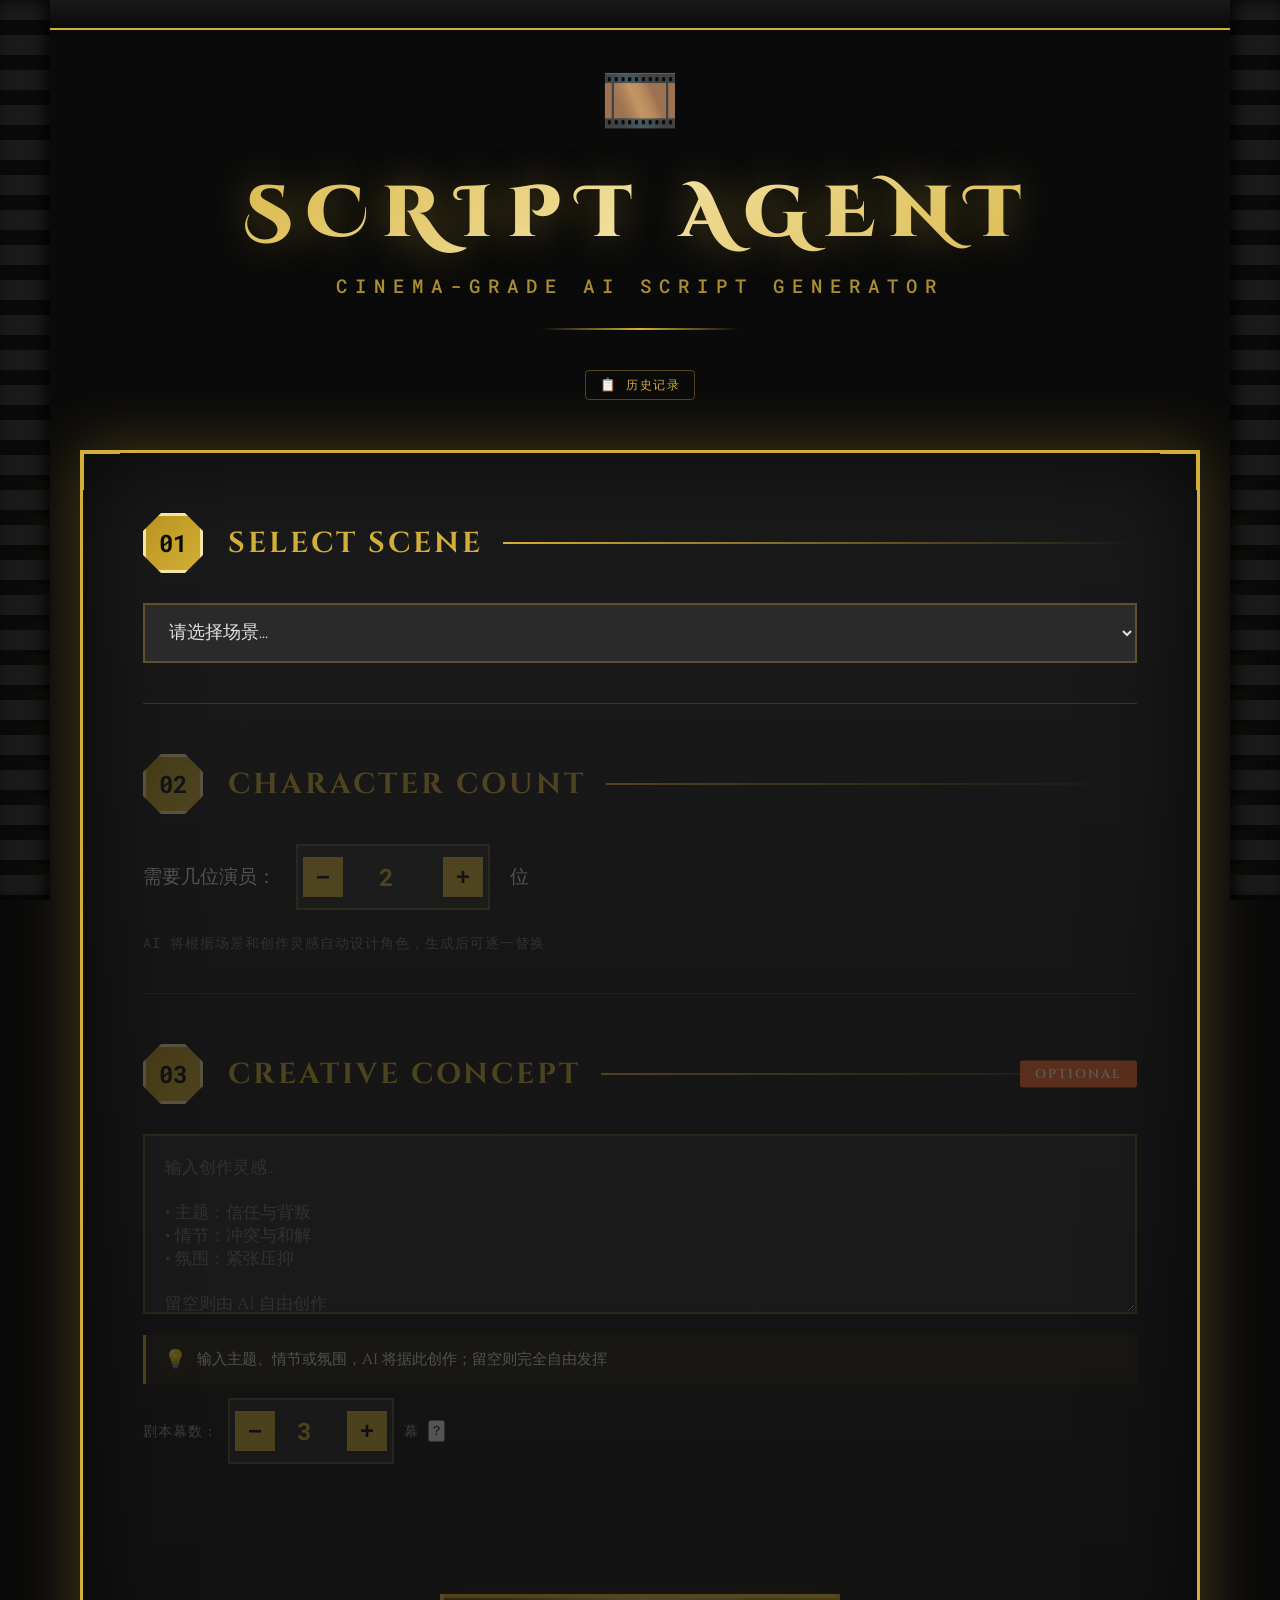
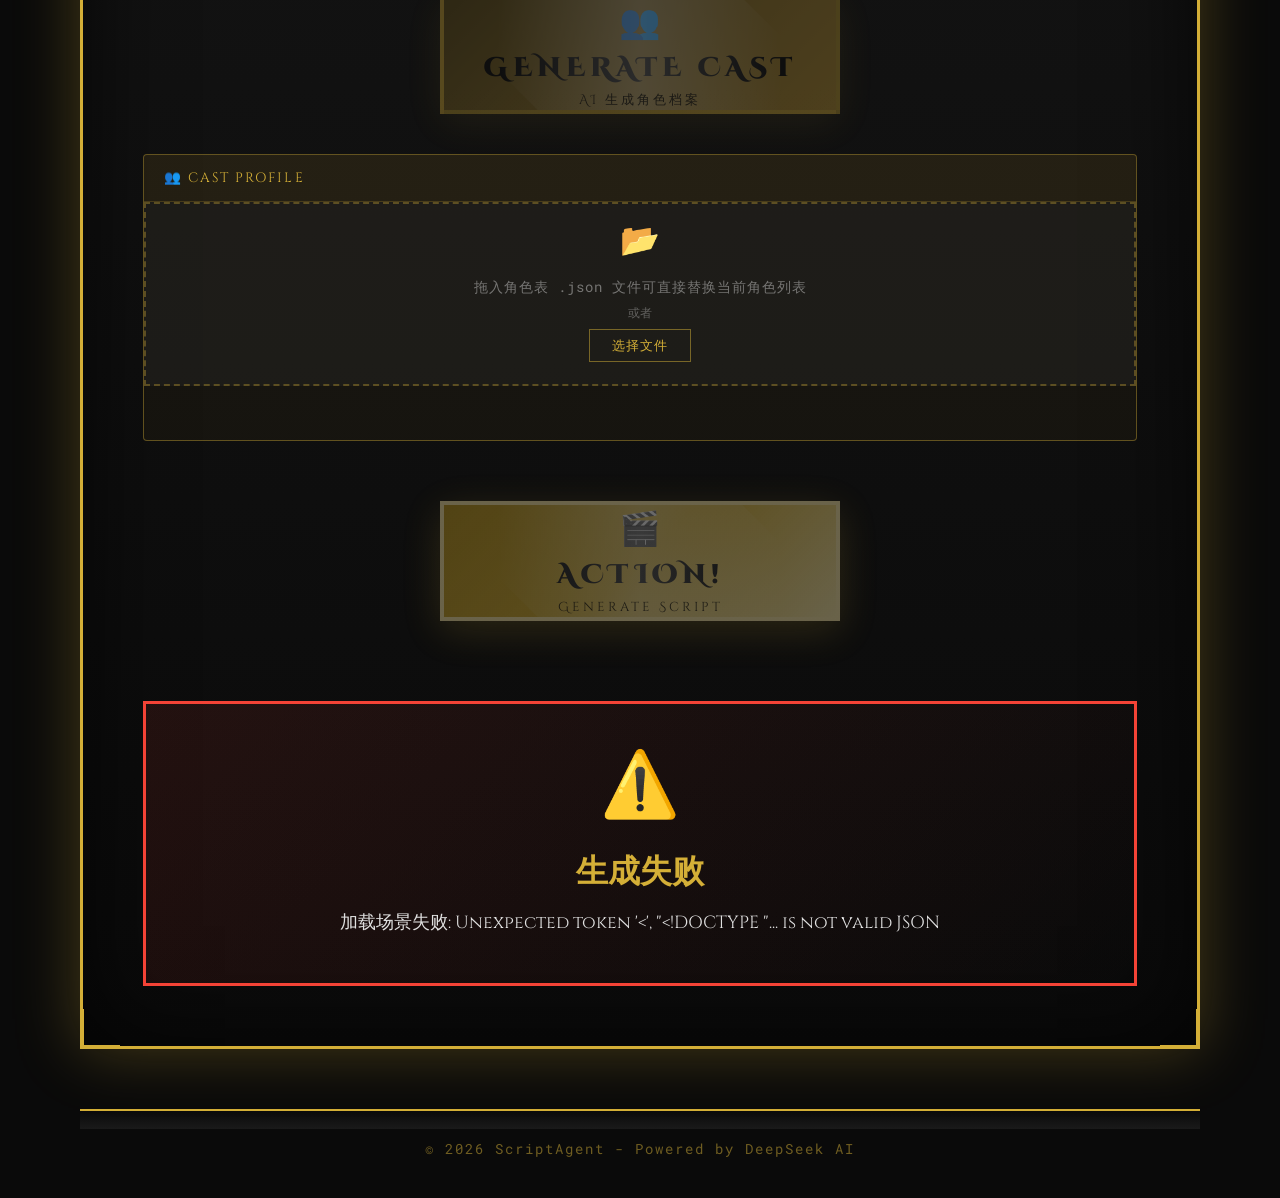
==== frontend/index.html @ 96a121f7 "PositionAgent: replace English prompts with Chinese version Stage 1/2/3 prompt text replaced with th" ====
<!DOCTYPE html>
<html lang="zh-CN">
<head>
    <meta charset="UTF-8">
    <meta name="viewport" content="width=device-width, initial-scale=1.0">
    <title>ScriptAgent - 电影级AI剧本生成系统</title>
    <link rel="stylesheet" href="css/style.css">
</head>
<body>
    <!-- 电影胶片装饰 -->
    <div class="film-border film-left"></div>
    <div class="film-border film-right"></div>
    
    <!-- 顶部胶片滚动装饰 -->
    <div class="film-strip-top"></div>
    
    <div class="container">
        <!-- 标题区域 -->
        <header class="header">
            <div class="film-reel">🎞️</div>
            <h1 class="title">SCRIPT AGENT</h1>
            <p class="subtitle">CINEMA-GRADE AI SCRIPT GENERATOR</p>
            <div class="divider"></div>
            <button class="history-toggle-btn" id="historyBtn">📋 历史记录</button>
        </header>

        <!-- 历史记录侧边栏 -->
        <div class="history-panel" id="historyPanel">
            <div class="history-header">
                <span class="history-title">📋 HISTORY</span>
                <button class="history-close-btn" id="historyCloseBtn">×</button>
            </div>
            <div class="history-list" id="historyList">
                <div class="history-empty">暂无历史记录</div>
            </div>
        </div>

        <!-- 主卡片 -->
        <div class="main-card">
            <!-- 装饰性胶片孔 -->
            <div class="card-corner corner-tl"></div>
            <div class="card-corner corner-tr"></div>
            <div class="card-corner corner-bl"></div>
            <div class="card-corner corner-br"></div>

            <!-- 步骤1: 选择场景 -->
            <section class="step" id="step1" data-step="1">
                <div class="step-header">
                    <div class="step-number">
                        <span class="number-inner">01</span>
                    </div>
                    <h2 class="step-title">SELECT SCENE</h2>
                    <div class="step-line"></div>
                </div>
                <select class="select-box" id="sceneSelect">
                    <option value="">请选择场景...</option>
                </select>
                <div class="scene-info" id="sceneInfo" style="display: none;">
                    <div class="scene-info-scroll">
                        <div class="info-label">场景描述</div>
                        <p class="scene-description" id="sceneDescription"></p>
                        <div class="info-label">场景区域与锚点</div>
                        <div class="positions-list" id="scenePositions"></div>
                    </div>
                </div>

            </section>

            <!-- 步骤2: 角色数量 -->
            <section class="step disabled" id="step2" data-step="2">
                <div class="step-header">
                    <div class="step-number">
                        <span class="number-inner">02</span>
                    </div>
                    <h2 class="step-title">CHARACTER COUNT</h2>
                    <div class="step-line"></div>
                </div>
                <div class="count-selector">
                    <label class="count-label">需要几位演员：</label>
                    <div class="number-input-wrapper">
                        <button class="num-btn" id="decreaseBtn">−</button>
                        <input type="number" id="characterCount" class="number-input"
                               min="1" max="10" value="2">
                        <button class="num-btn" id="increaseBtn">+</button>
                    </div>
                    <span class="count-unit">位</span>
                </div>
                <p class="cast-hint">AI 将根据场景和创作灵感自动设计角色，生成后可逐一替换</p>
            </section>

            <!-- 步骤3: 创作想法 -->
            <section class="step disabled" id="step3" data-step="3">
                <div class="step-header">
                    <div class="step-number">
                        <span class="number-inner">03</span>
                    </div>
                    <h2 class="step-title">CREATIVE CONCEPT</h2>
                    <div class="step-line"></div>
                    <div class="optional-badge">OPTIONAL</div>
                </div>
                <textarea class="textarea-box" id="creativeIdea" 
                          placeholder="输入创作灵感...&#10;&#10;• 主题：信任与背叛&#10;• 情节：冲突与和解&#10;• 氛围：紧张压抑&#10;&#10;留空则由 AI 自由创作"></textarea>
                <div class="hint">
                    <span class="hint-icon">💡</span>
                    <span>输入主题、情节或氛围，AI 将据此创作；留空则完全自由发挥</span>
                </div>
                <div class="act-count-section">
                    <label class="count-label">剧本幕数：</label>
                    <div class="number-input-wrapper">
                        <button class="num-btn" id="decreaseActBtn">−</button>
                        <input type="number" id="actCountInput" class="number-input act-count-input" min="1" max="10" value="3">
                        <button class="num-btn" id="increaseActBtn">+</button>
                    </div>
                    <span class="count-unit">幕</span>
                    <button class="act-count-tip-btn" id="actCountTipBtn" title="幕是剧本的基本叙事单元，通常对应一个完整的场景或时间段。一个剧本通常有3-5幕。">？</button>
                    <span class="act-count-warning" id="actCountWarning" style="display:none">⚠ 幕数较多，生成时间会更长</span>
                </div>
            </section>

            <!-- 生成角色按钮 -->
            <div class="action-section">
                <button class="generate-btn cast-gen-btn" id="castGenerateBtn" disabled>
                    <span class="btn-icon">👥</span>
                    <span class="btn-text">GENERATE CAST</span>
                    <span class="btn-subtitle">AI 生成角色档案</span>
                </button>
            </div>

            <!-- 角色档案预览面板 -->
            <div class="cast-preview-panel" id="castPreviewPanel">
                <div class="cast-preview-header">
                    <span class="cast-preview-title">👥 CAST PROFILE</span>
                    <button class="download-btn download-btn-secondary cast-preview-dl-btn" id="downloadCastBtn" style="display:none">
                        <span>📥</span><span>下载角色档案</span>
                    </button>
                </div>

                <!-- 导入角色表 JSON -->
                <div class="cast-dropzone" id="castDropzone">
                    <span class="dropzone-icon">📂</span>
                    <span class="cast-hint">拖入角色表 .json 文件可直接替换当前角色列表</span>
                    <span class="dropzone-sub">或者</span>
                    <button class="dropzone-select-btn" id="castDropzoneBtn" type="button">选择文件</button>
                    <input type="file" id="castFileInput" accept=".json" style="display:none">
                </div>
                <div id="castImportFeedback"></div>

                <div class="cast-preview-list" id="castPreviewList"></div>
            </div>

            <!-- 生成剧本按钮 -->
            <div class="action-section">
                <button class="generate-btn" id="generateBtn" disabled>
                    <span class="btn-icon">🎬</span>
                    <span class="btn-text">ACTION!</span>
                    <span class="btn-subtitle">Generate Script</span>
                </button>
            </div>

            <!-- 日志区域 -->
            <div class="log-panel" id="logPanel" style="display: none;">
                <div class="log-header">
                    <div class="log-title">
                        <span class="log-icon">🎞️</span>
                        <span>PRODUCTION LOG</span>
                    </div>
                    <button class="log-clear-btn" id="clearLogBtn">清空</button>
                </div>
                <div class="log-content" id="logContent"></div>
            </div>

            <!-- 结果区域 -->
            <div class="result-panel success" id="resultPanel" style="display: none;">
                <div class="result-icon">✨</div>
                <h3 class="result-title">剧本生成完成！</h3>
                <p class="result-message" id="resultMessage"></p>
                <p class="result-duration" id="resultDuration" style="display:none;"></p>
                <!-- 版本命名行 -->
                <div class="version-label-section" id="versionLabelSection" style="display:none;">
                    <input type="text" id="versionLabelInput" class="version-label-input" placeholder="为此版本命名（可选）...">
                    <button class="download-btn download-btn-secondary version-save-btn" id="saveVersionLabelBtn">保存名称</button>
                </div>
                <div class="download-btn-group">
                    <button class="download-btn download-btn-secondary" id="downloadWordBtn" style="display:none;">
                        <span>📄</span>
                        <span>下载 Word 剧本</span>
                    </button>
                    <button class="download-btn download-btn-secondary" id="downloadPositionPlanBtn" style="display:none;">
                        <span>📍</span>
                        <span>下载位置规划</span>
                    </button>
                    <button class="download-btn download-btn-secondary" id="downloadPositionDetailBtn" style="display:none;">
                        <span>📋</span>
                        <span>下载位置详情</span>
                    </button>
                    <button class="download-btn download-btn-secondary" id="downloadCameraScriptBtn" style="display:none;">
                        <span>🎥</span>
                        <span>下载镜头脚本</span>
                    </button>
                    <button class="download-btn download-btn-primary" id="downloadSessionZipBtn" style="display:none;">
                        <span>📦</span>
                        <span>打包下载全部</span>
                    </button>
                </div>
            </div>

            <!-- 剧本编辑器 -->
            <div class="script-editor-panel" id="scriptEditorPanel" style="display: none;">
                <div class="script-editor-header">
                    <span class="script-editor-title">✏️ SCRIPT EDITOR</span>
                    <button class="download-btn download-btn-secondary script-dl-btn" id="downloadScriptEditedBtn">
                        <span>📥</span><span>下载剧本/下载修改后的剧本</span>
                    </button>
                </div>
                <div class="script-viewer" id="scriptViewer"></div>
            </div>

            <!-- 错误区域 -->
            <div class="result-panel error" id="errorPanel" style="display: none;">
                <div class="result-icon">⚠️</div>
                <h3 class="result-title">生成失败</h3>
                <p class="result-message" id="errorMessage"></p>
            </div>
        </div>

        <!-- 底部装饰 -->
        <footer class="footer">
            <div class="film-strip-bottom"></div>
            <p class="copyright">© 2026 ScriptAgent - Powered by DeepSeek AI</p>
        </footer>
    </div>

    <script src="js/config.js"></script>
    <script src="js/api.js"></script>
    <script src="js/ui.js"></script>
    <script src="js/main.js"></script>
</body>
</html>
---- frontend/css/style.css ----
/* 电影胶片风格CSS */
@import url('https://fonts.googleapis.com/css2?family=Cinzel+Decorative:wght@400;700;900&family=Cinzel:wght@400;600;700&family=Roboto+Mono:wght@400;500;700&display=swap');

:root {
    --gold: #d4af37;
    --gold-light: #f4e4a6;
    --gold-dark: #b8941f;
    --black: #0a0a0a;
    --dark-gray: #1a1a1a;
    --film-gray: #2a2a2a;
    --text-light: #e0e0e0;
    --accent: #ff6b35;
}

* {
    margin: 0;
    padding: 0;
    box-sizing: border-box;
}

body {
    font-family: 'Cinzel', serif;
    background: var(--black);
    color: var(--text-light);
    min-height: 100vh;
    position: relative;
    overflow-x: hidden;
}

/* 电影胶片边框 */
.film-border {
    position: fixed;
    width: 50px;
    height: 100%;
    background: 
        repeating-linear-gradient(
            180deg,
            var(--dark-gray) 0px,
            var(--dark-gray) 20px,
            var(--black) 20px,
            var(--black) 25px,
            transparent 25px,
            transparent 35px
        );
    z-index: 1000;
    pointer-events: none;
}

.film-left { left: 0; box-shadow: inset -5px 0 15px rgba(0,0,0,0.8); }
.film-right { right: 0; box-shadow: inset 5px 0 15px rgba(0,0,0,0.8); }

/* 顶部胶片条 */
.film-strip-top {
    position: fixed;
    top: 0;
    left: 50px;
    right: 50px;
    height: 30px;
    background: linear-gradient(180deg, var(--dark-gray) 0%, var(--black) 100%);
    border-bottom: 2px solid var(--gold);
    z-index: 999;
}

/* 底部胶片条 */
.film-strip-bottom {
    height: 20px;
    background: linear-gradient(180deg, var(--black) 0%, var(--dark-gray) 100%);
    border-top: 2px solid var(--gold);
    margin: 30px 0 10px;
}

.container {
    max-width: 1400px;
    margin: 0 auto;
    padding: 60px 80px 40px;
    position: relative;
    z-index: 1;
}

/* 标题区域 */
.header {
    text-align: center;
    margin-bottom: 50px;
    animation: fadeInDown 1s ease-out;
}

.film-reel {
    font-size: 4em;
    margin-bottom: 20px;
    animation: rotate 20s linear infinite;
}

@keyframes rotate {
    from { transform: rotate(0deg); }
    to { transform: rotate(360deg); }
}

.title {
    font-family: 'Cinzel Decorative', serif;
    font-size: 4.5em;
    font-weight: 900;
    letter-spacing: 15px;
    background: linear-gradient(135deg, var(--gold) 0%, var(--gold-light) 50%, var(--gold) 100%);
    -webkit-background-clip: text;
    -webkit-text-fill-color: transparent;
    background-clip: text;
    text-shadow: 0 0 40px rgba(212, 175, 55, 0.4);
    margin-bottom: 10px;
}

.subtitle {
    font-family: 'Roboto Mono', monospace;
    font-size: 1.2em;
    letter-spacing: 8px;
    color: var(--gold);
    opacity: 0.8;
    font-weight: 500;
}

.divider {
    width: 200px;
    height: 2px;
    background: linear-gradient(90deg, transparent, var(--gold), transparent);
    margin: 30px auto;
}

/* 主卡片 */
.main-card {
    background: linear-gradient(180deg, var(--dark-gray) 0%, var(--black) 100%);
    border: 3px solid var(--gold);
    border-radius: 0;
    padding: 60px;
    position: relative;
    box-shadow: 
        0 0 60px rgba(212, 175, 55, 0.3),
        inset 0 0 100px rgba(0, 0, 0, 0.7);
    animation: fadeInUp 1s ease-out 0.3s both;
}

/* 装饰性边角 */
.card-corner {
    position: absolute;
    width: 40px;
    height: 40px;
    border: 4px solid var(--gold);
}

.corner-tl { top: -3px; left: -3px; border-right: none; border-bottom: none; }
.corner-tr { top: -3px; right: -3px; border-left: none; border-bottom: none; }
.corner-bl { bottom: -3px; left: -3px; border-right: none; border-top: none; }
.corner-br { bottom: -3px; right: -3px; border-left: none; border-top: none; }

/* 步骤区域 */
.step {
    margin-bottom: 50px;
    padding-bottom: 40px;
    border-bottom: 1px solid rgba(212, 175, 55, 0.2);
    opacity: 1;
    transition: all 0.5s ease;
}

.step:last-of-type {
    border-bottom: none;
}

.step.disabled {
    opacity: 0.3;
    pointer-events: none;
}

.step-header {
    display: flex;
    align-items: center;
    margin-bottom: 30px;
    position: relative;
}

.step-number {
    width: 60px;
    height: 60px;
    background: linear-gradient(135deg, var(--gold-dark), var(--gold));
    border: 3px solid var(--gold-light);
    clip-path: polygon(30% 0%, 70% 0%, 100% 30%, 100% 70%, 70% 100%, 30% 100%, 0% 70%, 0% 30%);
    display: flex;
    align-items: center;
    justify-content: center;
    margin-right: 25px;
    position: relative;
}

.number-inner {
    font-family: 'Roboto Mono', monospace;
    font-size: 1.5em;
    font-weight: 700;
    color: var(--black);
}

.step-title {
    font-family: 'Cinzel', serif;
    font-size: 1.8em;
    font-weight: 700;
    letter-spacing: 3px;
    color: var(--gold);
    text-transform: uppercase;
}

.step-line {
    flex: 1;
    height: 2px;
    background: linear-gradient(90deg, var(--gold), transparent);
    margin-left: 20px;
}

.selection-counter {
    position: absolute;
    right: 0;
    top: 50%;
    transform: translateY(-50%);
    font-family: 'Roboto Mono', monospace;
    font-size: 1.5em;
    color: var(--gold);
    font-weight: 700;
}

.optional-badge {
    position: absolute;
    right: 0;
    top: 50%;
    transform: translateY(-50%);
    padding: 5px 15px;
    background: var(--accent);
    color: white;
    font-size: 0.8em;
    font-weight: 600;
    letter-spacing: 2px;
    border-radius: 3px;
}

/* 画风网格 */
.style-grid {
    display: grid;
    grid-template-columns: repeat(auto-fit, minmax(220px, 1fr));
    gap: 20px;
}

.style-card {
    padding: 30px 20px;
    background: linear-gradient(135deg, var(--film-gray), var(--dark-gray));
    border: 2px solid rgba(212, 175, 55, 0.3);
    cursor: pointer;
    transition: all 0.3s ease;
    text-align: center;
    position: relative;
    overflow: hidden;
}

.style-card::before {
    content: '';
    position: absolute;
    top: -50%;
    left: -50%;
    width: 200%;
    height: 200%;
    background: linear-gradient(45deg, transparent 30%, rgba(212, 175, 55, 0.1) 50%, transparent 70%);
    transform: rotate(0deg);
    transition: transform 0.6s;
}

.style-card:hover::before {
    transform: rotate(180deg);
}

.style-card:hover {
    border-color: var(--gold);
    transform: translateY(-5px);
    box-shadow: 0 10px 30px rgba(212, 175, 55, 0.3);
}

.style-card.selected {
    border-color: var(--gold);
    background: linear-gradient(135deg, var(--gold-dark), var(--gold));
    box-shadow: 0 0 30px rgba(212, 175, 55, 0.5);
}

.style-card h3 {
    font-size: 1.2em;
    font-weight: 600;
    letter-spacing: 2px;
    position: relative;
    z-index: 1;
}

.style-card.selected h3 {
    color: var(--black);
}

/* 选择框 */
.select-box {
    width: 100%;
    padding: 15px 20px;
    background: var(--film-gray);
    border: 2px solid rgba(212, 175, 55, 0.3);
    color: var(--text-light);
    font-size: 1.1em;
    font-family: 'Cinzel', serif;
    transition: all 0.3s;
    cursor: pointer;
}

.select-box:focus {
    outline: none;
    border-color: var(--gold);
    box-shadow: 0 0 20px rgba(212, 175, 55, 0.3);
}

/* 场景信息 */
.scene-info {
    margin-top: 25px;
    background: rgba(42, 42, 42, 0.5);
    border-left: 4px solid var(--gold);
}

.scene-info-scroll {
    max-height: 440px;
    overflow-y: auto;
    padding: 25px;
    scrollbar-width: thin;
    scrollbar-color: var(--gold) var(--dark-gray);
}

.scene-info-scroll::-webkit-scrollbar {
    width: 6px;
}
.scene-info-scroll::-webkit-scrollbar-track {
    background: var(--dark-gray);
}
.scene-info-scroll::-webkit-scrollbar-thumb {
    background: var(--gold);
    border-radius: 3px;
}

.info-label {
    font-size: 0.9em;
    color: var(--gold);
    text-transform: uppercase;
    letter-spacing: 2px;
    margin-bottom: 10px;
    font-weight: 600;
}

.scene-description {
    color: var(--text-light);
    line-height: 1.8;
    margin-bottom: 20px;
}

.positions-list p {
    padding: 8px 0 8px 20px;
    color: var(--text-light);
    line-height: 1.6;
    border-left: 2px solid rgba(212, 175, 55, 0.3);
    margin-bottom: 8px;
}

.position-group {
    margin-bottom: 16px;
}

.position-group-title {
    font-size: 0.85em;
    font-weight: bold;
    color: var(--gold);
    letter-spacing: 0.05em;
    text-transform: uppercase;
    margin-bottom: 6px;
    padding-bottom: 4px;
    border-bottom: 1px solid rgba(212, 175, 55, 0.25);
}

.position-group p {
    padding: 6px 0 6px 16px;
    color: var(--text-light);
    line-height: 1.6;
    border-left: 2px solid rgba(212, 175, 55, 0.3);
    margin-bottom: 6px;
}

.region-description {
    font-size: 0.88em;
    color: var(--text-light);
    line-height: 1.6;
    margin-bottom: 4px;
}

.region-markers {
    font-size: 0.82em;
    color: rgba(212, 175, 55, 0.6);
    margin-bottom: 0;
}

.markers-label {
    font-weight: bold;
    color: rgba(212, 175, 55, 0.8);
}

/* 数量选择器 */
.count-selector {
    display: flex;
    align-items: center;
    gap: 20px;
    margin-bottom: 24px;
}

.count-label {
    font-size: 1.2em;
    color: var(--text-light);
}

.number-input-wrapper {
    display: flex;
    align-items: center;
    gap: 10px;
    background: var(--film-gray);
    border: 2px solid rgba(212, 175, 55, 0.3);
    padding: 5px;
}

.num-btn {
    width: 40px;
    height: 40px;
    background: var(--gold);
    border: none;
    color: var(--black);
    font-size: 1.5em;
    font-weight: 700;
    cursor: pointer;
    transition: all 0.2s;
}

.num-btn:hover {
    background: var(--gold-light);
    transform: scale(1.1);
}

.number-input {
    width: 80px;
    padding: 10px;
    background: transparent;
    border: none;
    color: var(--gold);
    font-size: 1.5em;
    font-weight: 700;
    text-align: center;
    font-family: 'Roboto Mono', monospace;
}

.number-input:focus {
    outline: none;
}

.count-unit {
    color: var(--text-light);
    font-size: 1.2em;
}

/* 角色网格 */
.character-grid {
    display: grid;
    grid-template-columns: repeat(auto-fill, minmax(280px, 1fr));
    gap: 20px;
}

.character-card {
    padding: 20px;
    background: linear-gradient(135deg, var(--film-gray), var(--dark-gray));
    border: 2px solid rgba(212, 175, 55, 0.3);
    cursor: pointer;
    transition: all 0.3s;
    position: relative;
}

.character-card::before {
    content: '';
    position: absolute;
    top: 0;
    left: 0;
    width: 0;
    height: 100%;
    background: linear-gradient(90deg, rgba(212, 175, 55, 0.1), transparent);
    transition: width 0.3s;
}

.character-card:hover::before {
    width: 100%;
}

.character-card:hover {
    border-color: var(--gold);
    transform: translateY(-3px);
    box-shadow: 0 5px 20px rgba(212, 175, 55, 0.2);
}

.character-card.selected {
    border-color: var(--gold);
    background: linear-gradient(135deg, var(--gold-dark), var(--gold));
    box-shadow: 0 0 25px rgba(212, 175, 55, 0.4);
}

.character-card h4 {
    font-size: 1.3em;
    margin-bottom: 12px;
    color: var(--gold);
    position: relative;
    z-index: 1;
}

.character-card.selected h4 {
    color: var(--black);
}

.character-card p {
    font-size: 0.95em;
    line-height: 1.6;
    margin-bottom: 8px;
    position: relative;
    z-index: 1;
}

.character-card.selected p {
    color: var(--black);
}

/* 文本框 */
.textarea-box {
    width: 100%;
    padding: 20px;
    background: var(--film-gray);
    border: 2px solid rgba(212, 175, 55, 0.3);
    color: var(--text-light);
    font-size: 1.05em;
    font-family: 'Cinzel', serif;
    min-height: 180px;
    resize: vertical;
    transition: all 0.3s;
}

.textarea-box:focus {
    outline: none;
    border-color: var(--gold);
    box-shadow: 0 0 20px rgba(212, 175, 55, 0.3);
}

.hint {
    margin-top: 15px;
    padding: 12px 18px;
    background: rgba(212, 175, 55, 0.1);
    border-left: 3px solid var(--gold);
    font-size: 0.95em;
    color: var(--text-light);
    display: flex;
    align-items: center;
    gap: 10px;
}

.hint-icon {
    font-size: 1.2em;
}

/* 动作按钮 */
.action-section {
    padding: 40px 0;
    display: flex;
    justify-content: center;
}

.generate-btn {
    padding: 0;
    width: 400px;
    height: 120px;
    background: linear-gradient(135deg, var(--gold-dark), var(--gold), var(--gold-light));
    border: 4px solid var(--gold-light);
    color: var(--black);
    font-family: 'Cinzel Decorative', serif;
    cursor: pointer;
    position: relative;
    overflow: hidden;
    display: flex;
    flex-direction: column;
    align-items: center;
    justify-content: center;
    gap: 5px;
    transition: all 0.4s;
    box-shadow: 0 10px 40px rgba(212, 175, 55, 0.4);
}

.generate-btn::before {
    content: '';
    position: absolute;
    top: -50%;
    left: -50%;
    width: 200%;
    height: 200%;
    background: linear-gradient(45deg, transparent 30%, rgba(255, 255, 255, 0.3) 50%, transparent 70%);
    transform: rotate(45deg);
    transition: transform 0.6s;
}

.generate-btn:hover::before {
    transform: rotate(45deg) translate(50%, 50%);
}

.generate-btn:hover {
    transform: translateY(-5px) scale(1.05);
    box-shadow: 0 15px 60px rgba(212, 175, 55, 0.6);
}

.generate-btn:disabled {
    opacity: 0.4;
    cursor: not-allowed;
    transform: none;
}

.btn-icon {
    font-size: 2.5em;
}

.btn-text {
    font-size: 2em;
    font-weight: 900;
    letter-spacing: 5px;
}

.btn-subtitle {
    font-size: 1em;
    font-weight: 400;
    letter-spacing: 3px;
    opacity: 0.8;
}

/* 日志面板 */
.log-panel {
    margin-top: 40px;
    border: 2px solid var(--gold);
    background: var(--black);
    animation: slideIn 0.5s ease-out;
}

.log-header {
    display: flex;
    justify-content: space-between;
    align-items: center;
    padding: 20px 25px;
    background: var(--dark-gray);
    border-bottom: 1px solid var(--gold);
}

.log-title {
    display: flex;
    align-items: center;
    gap: 10px;
    font-family: 'Roboto Mono', monospace;
    font-size: 1.1em;
    font-weight: 700;
    color: var(--gold);
    letter-spacing: 2px;
}

.log-icon {
    font-size: 1.3em;
}

.log-clear-btn {
    padding: 8px 16px;
    background: var(--film-gray);
    border: 1px solid rgba(212, 175, 55, 0.3);
    color: var(--text-light);
    font-family: 'Roboto Mono', monospace;
    cursor: pointer;
    transition: all 0.3s;
}

.log-clear-btn:hover {
    background: var(--gold);
    color: var(--black);
    border-color: var(--gold);
}

.log-content {
    padding: 20px 25px;
    max-height: 450px;
    overflow-y: auto;
    font-family: 'Roboto Mono', monospace;
    font-size: 0.95em;
    line-height: 1.8;
}

.log-entry {
    margin-bottom: 10px;
    padding: 10px 15px;
    background: var(--dark-gray);
    border-left: 4px solid;
    animation: logFadeIn 0.3s ease-out;
}

@keyframes logFadeIn {
    from { opacity: 0; transform: translateX(-10px); }
    to { opacity: 1; transform: translateX(0); }
}

.log-entry.info { border-left-color: #4fc3f7; }
.log-entry.success { border-left-color: #4caf50; }
.log-entry.warning { border-left-color: #ff9800; }
.log-entry.error { border-left-color: #f44336; }
/* ── 结构化输出块 ── */
.output-block-entry {
    border-left-color: #546e7a;
    background: rgba(0,0,0,0.2);
    padding: 0;
}
.ob-header {
    display: flex;
    align-items: center;
    gap: 8px;
    padding: 7px 12px;
    flex-wrap: wrap;
}
.ob-header.ob-collapsible {
    cursor: pointer;
    user-select: none;
}
.ob-header.ob-collapsible:hover { background: rgba(255,255,255,0.04); }
.ob-agent {
    font-size: 0.78rem;
    font-weight: 700;
    color: #90a4ae;
    letter-spacing: 0.5px;
}
.ob-label {
    font-size: 0.75rem;
    padding: 2px 7px;
    border-radius: 10px;
    font-weight: 600;
}
.ob-label.ob-pass   { background: rgba(76,175,80,0.15);  color: #81c784; border: 1px solid rgba(76,175,80,0.3); }
.ob-label.ob-issues { background: rgba(255,152,0,0.15);  color: #ffb74d; border: 1px solid rgba(255,152,0,0.3); }
.ob-toggle { font-size: 0.65rem; color: #546e7a; margin-left: auto; }

.ob-body {
    padding: 4px 12px 10px 12px;
    border-top: 1px solid rgba(84,110,122,0.2);
}

/* 剧本格式 */
.ob-scene { margin-bottom: 10px; }
.ob-scene-header {
    font-size: 0.78rem;
    font-weight: 700;
    color: rgba(212,175,55,0.8);
    margin-bottom: 4px;
    padding: 3px 0;
    border-bottom: 1px solid rgba(212,175,55,0.15);
}
.ob-where { color: rgba(224,224,224,0.7); }
.ob-who   { color: #80cbc4; }
.ob-what  { font-size: 0.74rem; color: rgba(224,224,224,0.5); margin-bottom: 4px; font-style: italic; }
.ob-beat  { display: flex; gap: 8px; padding: 4px 0; font-size: 0.78rem; }
.ob-beat.ob-dialogue {
    align-items: baseline;
    flex-wrap: wrap;
    border-bottom: 1px dashed rgba(255,255,255,0.06);
}
.ob-beat.ob-move {
    color: #78909c;
    font-style: italic;
    display: block;
    padding-left: 2px;
}
.ob-speaker { color: #ffcc80; font-weight: 700; min-width: 60px; flex-shrink: 0; }
.ob-content { color: rgba(224,224,224,0.8); }
.ob-beat-meta {
    width: 100%;
    margin-left: 68px;
    font-size: 0.72rem;
    line-height: 1.45;
    color: rgba(176,190,197,0.92);
    padding: 2px 8px;
    border-left: 2px solid rgba(84,110,122,0.45);
    background: rgba(255,255,255,0.02);
    border-radius: 0 4px 4px 0;
}

/* 阶段产物映射样式 */
.ob-body .ob-scene {
    background: rgba(255,255,255,0.015);
    border: 1px solid rgba(84,110,122,0.18);
    border-radius: 6px;
    padding: 6px 8px;
}
.ob-body .ob-scene-header {
    color: #b0bec5;
    border-bottom-color: rgba(84,110,122,0.26);
}
.ob-body .ob-what {
    color: rgba(224,224,224,0.76);
    font-style: normal;
}

/* 反馈格式 */
.ob-issue {
    display: flex;
    flex-wrap: wrap;
    gap: 6px;
    align-items: baseline;
    padding: 4px 0;
    border-bottom: 1px solid rgba(255,255,255,0.05);
    font-size: 0.78rem;
}
.ob-issue-type { background: rgba(255,152,0,0.2); color: #ffb74d; padding: 1px 6px; border-radius: 4px; font-size: 0.72rem; }
.ob-issue-desc { color: rgba(224,224,224,0.85); }
.ob-issue-loc  { color: rgba(224,224,224,0.4); font-size: 0.72rem; }
.ob-revision   { margin-top: 6px; font-size: 0.78rem; color: #80cbc4; padding: 5px 8px; background: rgba(0,150,136,0.1); border-radius: 3px; }

/* 验证格式 */
.ob-val-error { font-size: 0.78rem; color: #ef9a9a; padding: 2px 0; }
.ob-val-warn  { font-size: 0.78rem; color: #ffcc80; padding: 2px 0; }

/* 创意会议格式 */
.ob-meeting-entry {
    border-left-color: rgba(149,117,205,0.7);
    background: rgba(103,58,183,0.08);
    padding: 7px 12px 8px;
    display: flex;
    flex-direction: column;
    gap: 3px;
}
.ob-meeting-row {
    display: flex;
    align-items: center;
    gap: 8px;
}
.ob-meeting-agent {
    font-size: 0.75rem;
    font-weight: 700;
    color: #b39ddb;
    letter-spacing: 0.03em;
}
.ob-meeting-content {
    font-size: 0.82rem;
    color: rgba(224,224,224,0.85);
    line-height: 1.5;
    white-space: pre-wrap;
    word-break: break-word;
    padding-left: 2px;
}
.log-entry.thinking {
    border-left-color: #9c27b0;
    background: linear-gradient(90deg, #2a1a2e, var(--dark-gray));
}
.log-entry.thinking-live::after {
    content: '▋';
    color: #9c27b0;
    animation: blink 0.8s step-end infinite;
    margin-left: 2px;
}
@keyframes blink {
    0%, 100% { opacity: 1; }
    50% { opacity: 0; }
}

.log-timestamp {
    color: #858585;
    font-size: 0.9em;
    margin-right: 12px;
}

.log-content::-webkit-scrollbar {
    width: 10px;
}

.log-content::-webkit-scrollbar-track {
    background: var(--dark-gray);
}

.log-content::-webkit-scrollbar-thumb {
    background: var(--gold);
    border-radius: 5px;
}

/* 结果面板 */
.result-panel {
    margin-top: 40px;
    padding: 40px;
    text-align: center;
    border: 3px solid;
    animation: slideIn 0.5s ease-out;
    display: none;
}

.result-panel.success {
    border-color: #4caf50;
    background: linear-gradient(135deg, rgba(76, 175, 80, 0.1), transparent);
}

.result-panel.error {
    border-color: #f44336;
    background: linear-gradient(135deg, rgba(244, 67, 54, 0.1), transparent);
}

.result-icon {
    font-size: 4em;
    margin-bottom: 20px;
}

.result-title {
    font-size: 2em;
    margin-bottom: 15px;
    color: var(--gold);
}

.result-message {
    font-size: 1.1em;
    line-height: 1.6;
    color: var(--text-light);
    margin-bottom: 6px;
}

.result-duration {
    font-size: 0.95em;
    color: var(--gold);
    margin-bottom: 24px;
}

.download-btn {
    padding: 15px 40px;
    background: var(--gold);
    border: 2px solid var(--gold-light);
    color: var(--black);
    font-size: 1.2em;
    font-weight: 700;
    font-family: 'Cinzel', serif;
    cursor: pointer;
    transition: all 0.3s;
    display: inline-flex;
    align-items: center;
    gap: 10px;
}

.download-btn:hover {
    transform: translateY(-3px);
    box-shadow: 0 10px 30px rgba(212, 175, 55, 0.4);
}

.download-btn-group {
    display: flex;
    gap: 16px;
    justify-content: center;
    flex-wrap: wrap;
}

.download-btn-secondary {
    background: transparent;
    border-color: rgba(212, 175, 55, 0.5);
    color: var(--gold);
}
.download-btn-secondary:hover {
    background: rgba(212, 175, 55, 0.12);
    box-shadow: 0 10px 30px rgba(212, 175, 55, 0.2);
}

/* 角色档案预览面板 */
.cast-preview-panel {
    margin: 0 0 20px;
    border: 1px solid rgba(212, 175, 55, 0.4);
    border-radius: 4px;
    background: rgba(212, 175, 55, 0.04);
    overflow: hidden;
}

.cast-preview-header {
    display: flex;
    align-items: center;
    justify-content: space-between;
    padding: 14px 20px;
    border-bottom: 1px solid rgba(212, 175, 55, 0.2);
    background: rgba(212, 175, 55, 0.06);
}

.cast-preview-title {
    font-family: 'Cinzel', serif;
    font-size: 0.85rem;
    letter-spacing: 0.15em;
    color: var(--gold);
}

.cast-preview-dl-btn {
    padding: 12px 28px;
    font-size: 0.9rem;
}

.cast-preview-list {
    display: grid;
    grid-template-columns: repeat(auto-fill, minmax(320px, 1fr));
    gap: 16px;
    padding: 16px;
}

.cast-card {
    border: 1px solid rgba(212, 175, 55, 0.2);
    border-radius: 4px;
    padding: 14px;
    background: rgba(0, 0, 0, 0.3);
}

.cast-card-name {
    font-family: 'Cinzel', serif;
    font-size: 0.95rem;
    color: var(--gold);
    margin-bottom: 6px;
}

.cast-card-meta {
    font-family: 'Roboto Mono', monospace;
    font-size: 0.72rem;
    color: rgba(224, 224, 224, 0.6);
    line-height: 1.6;
}

.cast-card-meta span {
    display: block;
}

.cast-card-bg {
    color: rgba(224, 224, 224, 0.45);
    margin-top: 4px;
}

.cast-card-display {
    display: flex;
    flex-direction: column;
    gap: 4px;
}

.cast-replace-btn {
    margin-top: 10px;
    padding: 5px 14px;
    background: transparent;
    border: 1px solid rgba(212, 175, 55, 0.35);
    color: var(--gold);
    font-family: 'Roboto Mono', monospace;
    font-size: 0.72rem;
    letter-spacing: 0.05em;
    cursor: pointer;
    border-radius: 2px;
    transition: background 0.2s, border-color 0.2s;
    align-self: flex-start;
}

.cast-replace-btn:hover {
    background: rgba(212, 175, 55, 0.1);
    border-color: var(--gold);
}

.cast-editor {
    margin-top: 12px;
    padding-top: 12px;
    border-top: 1px solid rgba(212, 175, 55, 0.15);
}

.cast-confirm-btn {
    margin-top: 12px;
    padding: 8px 20px;
    background: var(--gold);
    color: var(--black);
    border: none;
    font-family: 'Roboto Mono', monospace;
    font-size: 0.78rem;
    font-weight: 700;
    letter-spacing: 0.05em;
    cursor: pointer;
    border-radius: 2px;
    transition: opacity 0.2s;
}

.cast-confirm-btn:hover {
    opacity: 0.85;
}

/* 角色预览图 */
.char-preview-layout {
    display: flex;
    flex-direction: column;
    gap: 10px;
}

.char-preview-img {
    width: 100%;
    aspect-ratio: 3 / 4;
    object-fit: cover;
    border: 1px solid rgba(212, 175, 55, 0.3);
    border-radius: 3px;
    background: rgba(0,0,0,0.4);
}

.char-preview-info {
    width: 100%;
}

/* 角色卡片（已确定/已替换）中的图片 */
.cast-card-img {
    width: 100%;
    aspect-ratio: 3 / 4;
    object-fit: cover;
    border: 1px solid rgba(212, 175, 55, 0.3);
    border-radius: 3px;
    background: rgba(0,0,0,0.4);
    margin-top: 10px;
    display: block;
}

/* 剧本编辑器面板 */
.script-editor-panel {
    margin-top: 32px;
    border: 1px solid rgba(212, 175, 55, 0.4);
    border-radius: 4px;
    background: rgba(0, 0, 0, 0.3);
    overflow: hidden;
}

.script-editor-header {
    display: flex;
    align-items: center;
    justify-content: space-between;
    padding: 14px 20px;
    border-bottom: 1px solid rgba(212, 175, 55, 0.2);
    background: rgba(212, 175, 55, 0.06);
    flex-wrap: wrap;
    gap: 10px;
}

.script-editor-title {
    font-family: 'Cinzel', serif;
    font-size: 0.85rem;
    letter-spacing: 0.15em;
    color: var(--gold);
}

.script-editor-actions {
    display: flex;
    align-items: center;
    gap: 14px;
}

.script-editor-hint {
    font-family: 'Roboto Mono', monospace;
    font-size: 0.72rem;
}

.script-editor-hint.valid   { color: #4caf50; }
.script-editor-hint.invalid { color: #f44336; }

.script-dl-btn {
    padding: 12px 28px;
    font-size: 0.9rem;
}

/* 剧本可读渲染器 */
.script-viewer {
    padding: 24px 28px;
    display: flex;
    flex-direction: column;
    gap: 32px;
    max-height: 70vh;
    overflow-y: auto;
}

.sv-scene {
    border-left: 2px solid rgba(212, 175, 55, 0.4);
    padding-left: 20px;
}

.sv-scene-header {
    display: flex;
    align-items: center;
    gap: 12px;
    margin-bottom: 6px;
    flex-wrap: wrap;
}

.sv-scene-num {
    font-family: 'Cinzel', serif;
    font-size: 0.9rem;
    color: var(--gold);
    letter-spacing: 0.1em;
}

.sv-scene-where {
    font-family: 'Roboto Mono', monospace;
    font-size: 0.8rem;
    color: var(--gold-light);
}

.sv-scene-who {
    font-family: 'Roboto Mono', monospace;
    font-size: 0.75rem;
    color: rgba(224,224,224,0.5);
}

.sv-scene-what {
    font-family: 'Roboto Mono', monospace;
    font-size: 0.78rem;
    color: rgba(224,224,224,0.65);
    margin: 4px 0 10px;
    font-style: italic;
}

.sv-init-pos {
    font-family: 'Roboto Mono', monospace;
    font-size: 0.72rem;
    color: rgba(224,224,224,0.45);
    margin-bottom: 16px;
}

.sv-beats {
    display: flex;
    flex-direction: column;
    gap: 14px;
}

/* 对白幕 */
.sv-beat-dialogue {
    background: rgba(255,255,255,0.03);
    border: 1px solid rgba(212,175,55,0.12);
    border-radius: 4px;
    padding: 14px 16px;
}

.sv-speaker {
    font-family: 'Cinzel', serif;
    font-size: 0.85rem;
    color: var(--gold);
    margin-bottom: 8px;
    letter-spacing: 0.05em;
}

.sv-content {
    width: 100%;
    background: rgba(0,0,0,0.25);
    border: 1px solid rgba(212,175,55,0.2);
    border-radius: 3px;
    color: var(--text-light);
    font-family: 'Roboto Mono', monospace;
    font-size: 0.82rem;
    line-height: 1.7;
    padding: 8px 12px;
    resize: vertical;
    box-sizing: border-box;
    outline: none;
    transition: border-color 0.2s;
}

.sv-content:focus {
    border-color: rgba(212,175,55,0.5);
}

.sv-meta {
    display: flex;
    align-items: flex-start;
    gap: 8px;
    margin-top: 8px;
    font-family: 'Roboto Mono', monospace;
    font-size: 0.72rem;
}

.sv-label {
    color: var(--gold);
    opacity: 0.7;
    white-space: nowrap;
    padding-top: 1px;
}

.sv-value {
    color: rgba(224,224,224,0.55);
    line-height: 1.5;
}

.sv-atmosphere {
    align-items: center;
}

.sv-motion-desc {
    flex: 1;
    background: rgba(0,0,0,0.2);
    border: 1px solid rgba(212,175,55,0.15);
    border-radius: 3px;
    color: rgba(224,224,224,0.7);
    font-family: 'Roboto Mono', monospace;
    font-size: 0.72rem;
    padding: 4px 8px;
    outline: none;
    transition: border-color 0.2s;
}

.sv-motion-desc:focus {
    border-color: rgba(212,175,55,0.4);
}

/* 移动幕 */
.sv-beat-move {
    display: flex;
    align-items: center;
    gap: 10px;
    padding: 8px 16px;
    font-family: 'Roboto Mono', monospace;
    font-size: 0.75rem;
    color: rgba(224,224,224,0.45);
}

.sv-move-arrow {
    color: var(--gold);
    opacity: 0.6;
    font-size: 0.65rem;
}

/* ── 脚本编辑器扩展控件 ── */

/* 对白行顶部：角色名下拉 + 删除按钮 */
.sv-beat-top {
    display: flex;
    align-items: center;
    gap: 8px;
    margin-bottom: 8px;
}

/* 说话人下拉 */
.sv-speaker-select {
    background: transparent;
    border: none;
    border-bottom: 1px solid rgba(212,175,55,0.3);
    color: var(--gold);
    font-family: 'Cinzel', serif;
    font-size: 0.85rem;
    letter-spacing: 0.05em;
    padding: 2px 4px;
    outline: none;
    cursor: pointer;
    flex: 1;
    max-width: 160px;
}
.sv-speaker-select option { background: #1a1a1a; color: var(--text-light); }
.sv-speaker-select:focus { border-bottom-color: var(--gold); }

/* 场景名下拉 */
.sv-where-select {
    background: transparent;
    border: none;
    border-bottom: 1px dashed rgba(212,175,55,0.3);
    color: var(--gold-light);
    font-family: 'Roboto Mono', monospace;
    font-size: 0.8rem;
    padding: 2px 4px;
    outline: none;
    cursor: pointer;
    min-width: 80px;
}
.sv-where-select option { background: #1a1a1a; color: var(--text-light); }
.sv-where-select:focus { border-bottom-color: var(--gold-light); }

/* 场景概述 what 输入 */
.sv-what-input {
    width: 100%;
    background: rgba(0,0,0,0.15);
    border: 1px solid rgba(212,175,55,0.1);
    border-radius: 3px;
    color: rgba(224,224,224,0.65);
    font-family: 'Roboto Mono', monospace;
    font-size: 0.78rem;
    font-style: italic;
    line-height: 1.5;
    padding: 6px 10px;
    resize: vertical;
    box-sizing: border-box;
    outline: none;
    margin: 4px 0 10px;
}
.sv-what-input:focus { border-color: rgba(212,175,55,0.3); }

/* 删除幕 / 删除对话按钮 */
.sv-del-scene,
.sv-del-beat {
    background: none;
    border: none;
    color: rgba(224,224,224,0.25);
    font-size: 0.75rem;
    cursor: pointer;
    padding: 2px 5px;
    transition: color 0.15s;
    flex-shrink: 0;
}
.sv-del-scene:hover,
.sv-del-beat:hover { color: #e07070; }

/* 添加对话 / 添加幕按钮 */
.sv-add-beat,
.sv-add-scene {
    background: none;
    border: 1px dashed rgba(212,175,55,0.25);
    border-radius: 3px;
    color: rgba(212,175,55,0.5);
    font-family: 'Roboto Mono', monospace;
    font-size: 0.75rem;
    letter-spacing: 1px;
    padding: 5px 14px;
    cursor: pointer;
    margin-top: 10px;
    transition: all 0.2s;
    display: block;
}
.sv-add-beat:hover,
.sv-add-scene:hover {
    border-color: var(--gold);
    color: var(--gold);
    background: rgba(212,175,55,0.06);
}
.sv-add-scene {
    width: 100%;
    text-align: center;
    margin-top: 20px;
    margin-bottom: 10px;
}

/* 镜头手法编辑区 */
.sv-shot-editor {
    display: flex;
    align-items: flex-start;
    flex-wrap: wrap;
    gap: 6px;
    margin-top: 6px;
}
.sv-shot-editor .sv-label {
    line-height: 26px;
}
.sv-shot-type,
.sv-shot-blend {
    background: rgba(0,0,0,0.3);
    border: 1px solid rgba(100,160,255,0.2);
    border-radius: 3px;
    color: rgba(160,200,255,0.85);
    font-family: 'Roboto Mono', monospace;
    font-size: 0.72rem;
    padding: 3px 6px;
    outline: none;
    cursor: pointer;
    height: 26px;
}
.sv-shot-type { width: 100px; }
.sv-shot-blend { width: 110px; }
.sv-shot-type:focus,
.sv-shot-blend:focus { border-color: rgba(100,160,255,0.5); }
.sv-shot-desc {
    flex: 1 1 100%;
    background: rgba(0,0,0,0.2);
    border: 1px solid rgba(100,160,255,0.15);
    border-radius: 3px;
    color: rgba(224,224,224,0.65);
    font-family: 'Roboto Mono', monospace;
    font-size: 0.72rem;
    padding: 4px 8px;
    resize: vertical;
    outline: none;
}
.sv-shot-desc:focus { border-color: rgba(100,160,255,0.4); }

/* 动作编辑区 */
.sv-actions-editor {
    display: flex;
    flex-direction: column;
    gap: 4px;
    margin-top: 8px;
}
.sv-action-list {
    display: flex;
    flex-direction: column;
    gap: 4px;
}
.sv-action-row {
    display: flex;
    align-items: center;
    gap: 6px;
}
.sv-action-char,
.sv-action-name {
    background: rgba(0,0,0,0.3);
    border: 1px solid rgba(212,175,55,0.15);
    border-radius: 3px;
    color: rgba(224,224,224,0.8);
    font-family: 'Roboto Mono', monospace;
    font-size: 0.72rem;
    padding: 3px 6px;
    outline: none;
    cursor: pointer;
}
.sv-action-char { width: 90px; }
.sv-action-name { flex: 1; }
.sv-action-char:focus,
.sv-action-name:focus { border-color: rgba(212,175,55,0.4); }
.sv-del-action,
.sv-add-action {
    background: none;
    border: none;
    cursor: pointer;
    font-size: 0.72rem;
    padding: 2px 5px;
    font-family: 'Roboto Mono', monospace;
}
.sv-del-action { color: rgba(224,224,224,0.25); }
.sv-del-action:hover { color: #e07070; }
.sv-add-action {
    color: rgba(212,175,55,0.5);
    border: 1px dashed rgba(212,175,55,0.2);
    border-radius: 3px;
    padding: 2px 8px;
    margin-top: 2px;
    align-self: flex-start;
}
.sv-add-action:hover {
    color: var(--gold);
    border-color: var(--gold);
}

/* 生成角色按钮（暗金变体） */
.cast-gen-btn {
    background: linear-gradient(135deg, #5a4a1a, #8a6f2a, #a88530);
    border-color: rgba(212, 175, 55, 0.6);
    box-shadow: 0 10px 40px rgba(212, 175, 55, 0.2);
}

.cast-gen-btn:hover:not(:disabled) {
    box-shadow: 0 15px 60px rgba(212, 175, 55, 0.35);
}

/* 底部 */
.footer {
    text-align: center;
    margin-top: 60px;
}

.copyright {
    font-family: 'Roboto Mono', monospace;
    font-size: 0.9em;
    color: rgba(212, 175, 55, 0.5);
    letter-spacing: 2px;
}

/* 动画 */
@keyframes fadeInDown {
    from {
        opacity: 0;
        transform: translateY(-30px);
    }
    to {
        opacity: 1;
        transform: translateY(0);
    }
}

@keyframes fadeInUp {
    from {
        opacity: 0;
        transform: translateY(30px);
    }
    to {
        opacity: 1;
        transform: translateY(0);
    }
}

@keyframes slideIn {
    from {
        opacity: 0;
        max-height: 0;
    }
    to {
        opacity: 1;
        max-height: 1000px;
    }
}

/* 响应式 */
@media (max-width: 768px) {
    .container {
        padding: 60px 30px 40px;
    }
    
    .title {
        font-size: 2.5em;
        letter-spacing: 5px;
    }
    
    .generate-btn {
        width: 100%;
    }
    
    .film-border {
        width: 30px;
    }
}

/* Cast Setting (Step 4) */
.step-optional {
    padding: 5px 15px;
    background: var(--accent);
    color: white;
    font-family: 'Roboto Mono', monospace;
    font-size: 0.8em;
    font-weight: 600;
    letter-spacing: 2px;
    margin-left: 15px;
    white-space: nowrap;
}

.cast-form {
    display: flex;
    flex-direction: column;
    gap: 14px;
    margin-top: 8px;
}

/* ── 单个角色槽 ── */
.cast-slot {
    background: rgba(42, 42, 42, 0.5);
    border: 1px solid rgba(212, 175, 55, 0.2);
    padding: 14px 16px;
}

.cast-slot-header {
    display: flex;
    align-items: center;
    gap: 14px;
    margin-bottom: 12px;
}

.cast-index {
    font-family: 'Roboto Mono', monospace;
    font-size: 0.9em;
    color: var(--gold);
    letter-spacing: 1px;
    flex-shrink: 0;
}

/* ── 模式切换按钮 ── */
.cast-mode-toggle {
    display: flex;
    gap: 0;
}

.mode-btn {
    padding: 5px 14px;
    font-family: 'Roboto Mono', monospace;
    font-size: 0.78em;
    letter-spacing: 0.5px;
    background: transparent;
    color: rgba(224, 224, 224, 0.45);
    border: 1px solid rgba(212, 175, 55, 0.25);
    cursor: pointer;
    transition: all 0.2s;
}
.mode-btn:first-child { border-right: none; }
.mode-btn.active {
    background: rgba(212, 175, 55, 0.15);
    color: var(--gold);
    border-color: rgba(212, 175, 55, 0.5);
}
.mode-btn:hover:not(.active) {
    color: var(--text-light);
    border-color: rgba(212, 175, 55, 0.4);
}

/* ── 库选面板 ── */
.cast-select {
    width: 100%;
    padding: 10px 14px;
    background: var(--film-gray);
    border: 1px solid rgba(212, 175, 55, 0.3);
    color: var(--text-light);
    font-family: 'Cinzel', serif;
    font-size: 0.95em;
    cursor: pointer;
    transition: border-color 0.2s;
}
.cast-select:focus {
    outline: none;
    border-color: var(--gold);
}
.cast-select option,
.cast-select optgroup {
    background: var(--dark-gray);
    color: var(--text-light);
}

/* 角色预览卡 */
.cast-char-preview {
    margin-top: 10px;
    padding: 10px 14px;
    border-left: 3px solid var(--gold);
    background: rgba(212, 175, 55, 0.05);
}
.char-preview-name {
    font-size: 1em;
    font-weight: bold;
    color: var(--gold-light);
    margin-bottom: 2px;
}
.char-preview-ip {
    font-family: 'Roboto Mono', monospace;
    font-size: 0.75em;
    color: var(--gold);
    opacity: 0.7;
    margin-bottom: 6px;
}
.char-preview-traits {
    font-family: 'Roboto Mono', monospace;
    font-size: 0.82em;
    color: var(--text-light);
    opacity: 0.8;
    margin-bottom: 4px;
}
.char-preview-bg {
    font-size: 0.85em;
    color: var(--text-light);
    opacity: 0.55;
    line-height: 1.5;
}

/* ── 自定义输入面板 ── */
.cast-custom-form {
    display: flex;
    flex-direction: column;
    gap: 8px;
    margin-bottom: 10px;
}

.cast-field-row {
    display: flex;
    gap: 8px;
}

.cast-field {
    display: flex;
    flex-direction: column;
    gap: 4px;
    flex: 1;
}

.cast-field-name { flex: 2; }
.cast-field-gender { flex: 0 0 90px; }

.cast-field-label {
    font-family: 'Roboto Mono', monospace;
    font-size: 0.72em;
    color: var(--gold);
    letter-spacing: 1px;
    text-transform: uppercase;
    opacity: 0.8;
}

.cast-field-required {
    color: var(--accent);
}

.cast-input {
    padding: 8px 12px;
    background: var(--film-gray);
    border: 1px solid rgba(212, 175, 55, 0.3);
    color: var(--text-light);
    font-family: 'Cinzel', serif;
    font-size: 0.92em;
    transition: border-color 0.2s;
    width: 100%;
}
.cast-input:focus {
    outline: none;
    border-color: var(--gold);
}
.cast-input::placeholder {
    color: rgba(224, 224, 224, 0.3);
    font-style: italic;
}
select.cast-input {
    cursor: pointer;
}
select.cast-input option,
select.cast-input optgroup {
    background: var(--dark-gray);
    color: var(--text-light);
}

/* 保存到角色库按钮 */
.add-to-library-btn {
    padding: 7px 16px;
    background: transparent;
    border: 1px solid rgba(212, 175, 55, 0.4);
    color: var(--gold);
    font-family: 'Roboto Mono', monospace;
    font-size: 0.8em;
    letter-spacing: 0.5px;
    cursor: pointer;
    transition: all 0.2s;
}
.add-to-library-btn:hover:not(:disabled) {
    background: rgba(212, 175, 55, 0.12);
    border-color: var(--gold);
}
.add-to-library-btn:disabled {
    opacity: 0.45;
    cursor: not-allowed;
}

/* ── JSON 导入拖放区 ── */
.cast-dropzone {
    display: flex;
    flex-direction: column;
    align-items: center;
    gap: 8px;
    padding: 22px 24px;
    margin-bottom: 22px;
    border: 2px dashed rgba(212, 175, 55, 0.35);
    background: rgba(42, 42, 42, 0.35);
    cursor: pointer;
    transition: border-color 0.25s, background 0.25s;
    text-align: center;
}
.cast-dropzone:hover,
.cast-dropzone.drag-over {
    border-color: var(--gold);
    background: rgba(212, 175, 55, 0.06);
}
.dropzone-icon {
    font-size: 2em;
    line-height: 1;
}
.dropzone-main {
    font-family: 'Roboto Mono', monospace;
    font-size: 0.88em;
    color: var(--text-light);
    opacity: 0.65;
}
.dropzone-sub {
    font-family: 'Roboto Mono', monospace;
    font-size: 0.72em;
    color: var(--text-light);
    opacity: 0.35;
}
.dropzone-select-btn {
    padding: 6px 22px;
    background: transparent;
    border: 1px solid rgba(212, 175, 55, 0.5);
    color: var(--gold);
    font-family: 'Roboto Mono', monospace;
    font-size: 0.82em;
    letter-spacing: 1px;
    cursor: pointer;
    transition: all 0.2s;
}
.dropzone-select-btn:hover {
    background: rgba(212, 175, 55, 0.12);
    border-color: var(--gold);
}

.cast-import-feedback {
    width: 100%;
    font-family: 'Roboto Mono', monospace;
    font-size: 0.82em;
    padding: 6px 12px;
    border-left: 3px solid;
    margin-bottom: 16px;
}
.cast-import-feedback.success {
    color: #7ec98a;
    border-color: #7ec98a;
    background: rgba(126, 201, 138, 0.08);
}
.cast-import-feedback.error {
    color: #e07070;
    border-color: #e07070;
    background: rgba(224, 112, 112, 0.08);
}

.cast-hint {
    font-family: 'Roboto Mono', monospace;
    font-size: 0.85em;
    color: var(--text-light);
    opacity: 0.45;
    margin-top: 12px;
    letter-spacing: 1px;
}

/* ── 幕数控件 ── */
.act-count-section {
    display: flex;
    align-items: center;
    gap: 10px;
    margin-top: 14px;
    flex-wrap: wrap;
}
.act-count-section .count-label {
    font-family: 'Roboto Mono', monospace;
    font-size: 0.85em;
    color: rgba(224, 224, 224, 0.7);
    letter-spacing: 1px;
}
.act-count-section .count-unit {
    font-family: 'Roboto Mono', monospace;
    font-size: 0.85em;
    color: rgba(224, 224, 224, 0.7);
}
.act-count-input {
    width: 52px;
    text-align: center;
}
.act-count-warning {
    font-family: 'Roboto Mono', monospace;
    font-size: 0.78em;
    color: #e0a030;
    letter-spacing: 0.5px;
}

/* ── 版本命名行 ── */
.version-label-section {
    display: flex;
    align-items: center;
    gap: 10px;
    margin: 12px 0;
}
.version-label-input {
    flex: 1;
    background: rgba(255,255,255,0.06);
    border: 1px solid rgba(212,175,55,0.25);
    border-radius: 4px;
    color: var(--text-light);
    font-family: 'Roboto Mono', monospace;
    font-size: 0.85em;
    padding: 6px 10px;
    outline: none;
}
.version-label-input:focus {
    border-color: var(--gold);
}
.version-save-btn {
    white-space: nowrap;
    padding: 6px 14px !important;
    font-size: 0.8em !important;
}

/* ── 历史记录切换按钮 ── */
.history-toggle-btn {
    margin-top: 10px;
    background: transparent;
    border: 1px solid rgba(212,175,55,0.35);
    border-radius: 4px;
    color: var(--gold);
    font-family: 'Roboto Mono', monospace;
    font-size: 0.78em;
    letter-spacing: 1.5px;
    padding: 5px 14px;
    cursor: pointer;
    transition: all 0.2s;
}
.history-toggle-btn:hover {
    background: rgba(212,175,55,0.1);
    border-color: var(--gold);
}

/* ── 历史记录侧边栏 ── */
.history-panel {
    position: fixed;
    top: 30px;           /* 顶部胶片条高度 30px */
    right: -380px;
    width: 360px;
    height: calc(100vh - 30px);
    background: #141414;
    border-left: 1px solid rgba(212,175,55,0.2);
    z-index: 1100;       /* 高于胶片边框(1000)和顶部条(999) */
    display: flex;
    flex-direction: column;
    transition: right 0.3s ease;
    box-shadow: -4px 0 20px rgba(0,0,0,0.5);
}
.history-panel.open {
    right: 50px;         /* 右侧胶片边框宽度 50px，面板不被遮住 */
}
.history-header {
    display: flex;
    align-items: center;
    justify-content: space-between;
    padding: 16px 18px;
    border-bottom: 1px solid rgba(212,175,55,0.15);
}
.history-title {
    font-family: 'Cinzel', serif;
    font-size: 0.85em;
    color: var(--gold);
    letter-spacing: 2px;
}
.history-close-btn {
    background: none;
    border: none;
    color: rgba(224,224,224,0.5);
    font-size: 1.3em;
    cursor: pointer;
    line-height: 1;
    padding: 2px 6px;
}
.history-close-btn:hover {
    color: var(--text-light);
}
.history-list {
    flex: 1;
    overflow-y: auto;
    padding: 10px 12px;
}
.history-empty {
    font-family: 'Roboto Mono', monospace;
    font-size: 0.78em;
    color: rgba(224,224,224,0.3);
    text-align: center;
    margin-top: 40px;
    letter-spacing: 1px;
}
.history-session-item {
    background: rgba(255,255,255,0.04);
    border: 1px solid rgba(212,175,55,0.1);
    border-radius: 6px;
    padding: 12px 14px;
    margin-bottom: 10px;
    transition: border-color 0.2s;
}
.history-session-item:hover {
    border-color: rgba(212,175,55,0.3);
}
.history-session-header {
    display: flex;
    align-items: baseline;
    gap: 8px;
    margin-bottom: 4px;
}
.history-session-label {
    font-family: 'Roboto Mono', monospace;
    font-size: 0.82em;
    color: var(--gold);
    flex: 1;
    outline: none;
    cursor: text;
    border-bottom: 1px dashed transparent;
    transition: border-color 0.2s;
}
.history-session-label:focus {
    border-bottom-color: var(--gold);
}
.history-session-meta {
    font-family: 'Roboto Mono', monospace;
    font-size: 0.72em;
    color: rgba(224,224,224,0.4);
    white-space: nowrap;
}
.history-session-time {
    font-family: 'Roboto Mono', monospace;
    font-size: 0.72em;
    color: rgba(224,224,224,0.35);
    margin-bottom: 8px;
}
.history-session-actions {
    display: flex;
    gap: 8px;
}
.history-action-btn {
    background: transparent;
    border: 1px solid rgba(212,175,55,0.3);
    border-radius: 3px;
    color: var(--gold);
    font-family: 'Roboto Mono', monospace;
    font-size: 0.72em;
    padding: 3px 10px;
    cursor: pointer;
    letter-spacing: 0.5px;
    transition: all 0.2s;
}
.history-action-btn:hover {
    background: rgba(212,175,55,0.12);
    border-color: var(--gold);
}
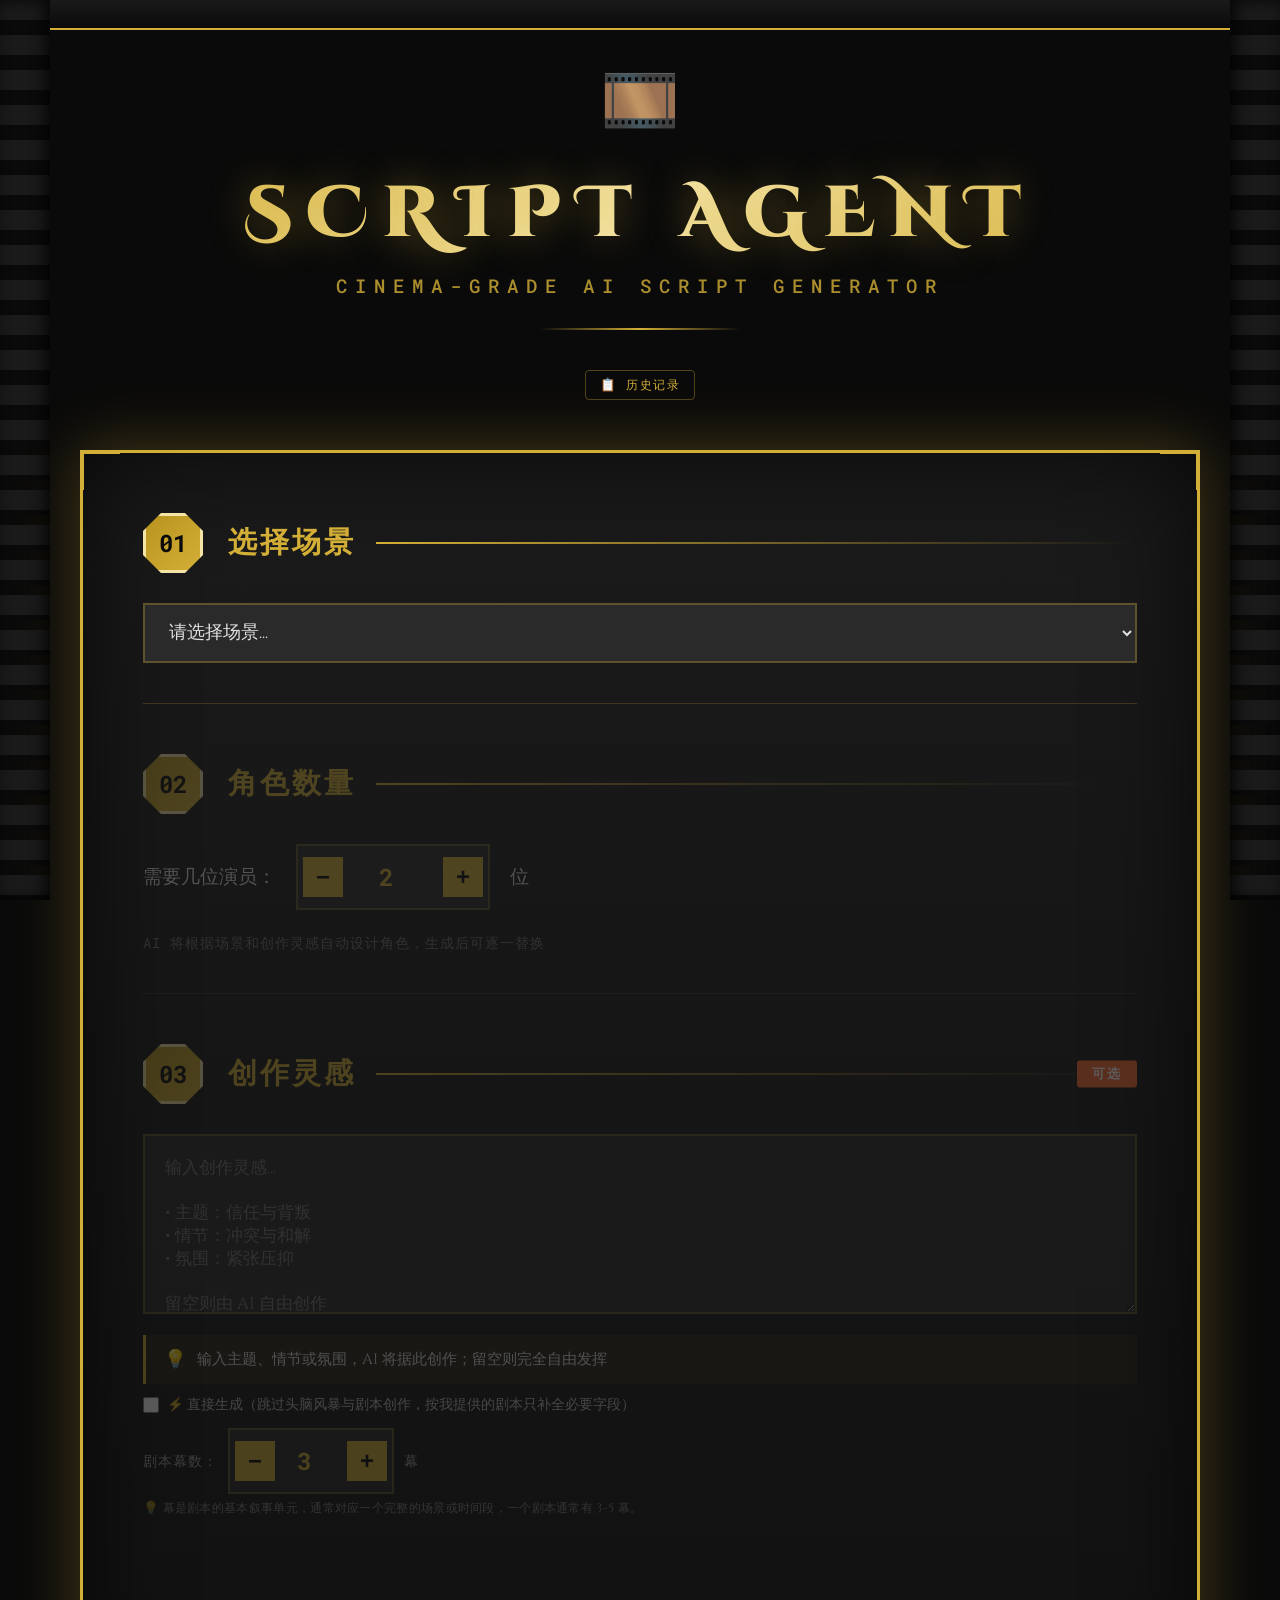
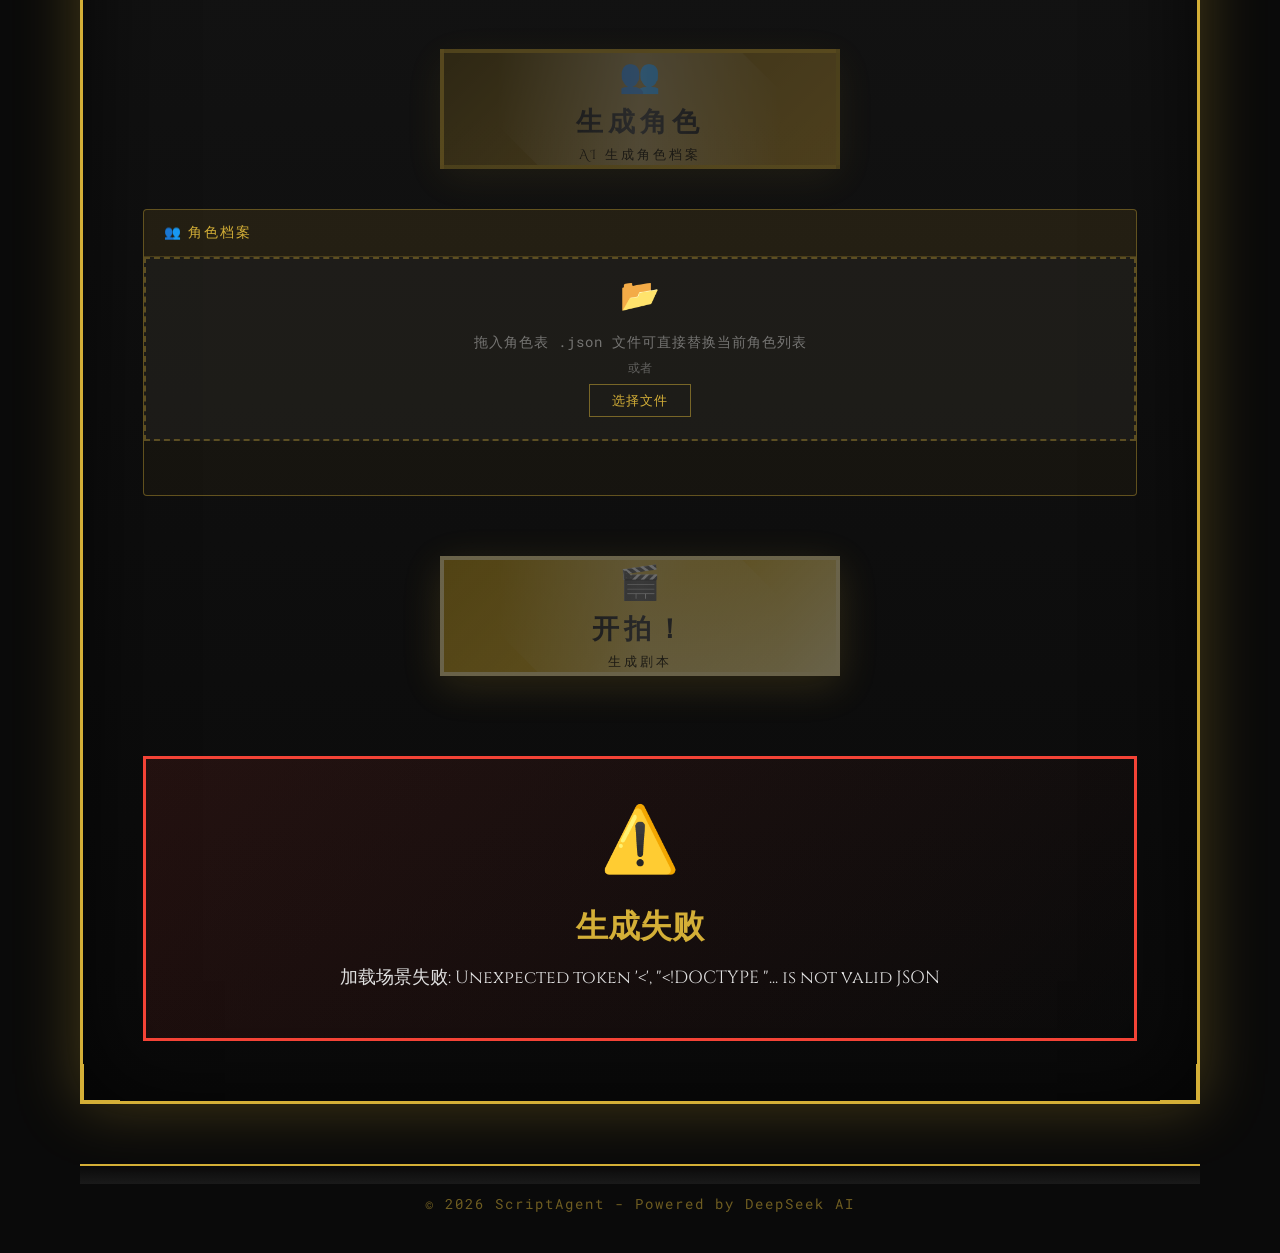
==== commit 06d87488: "feat: 直接生成模式 + 替换角色下拉重做 + UI 中文化 - 新增"直接生成"模式(direct_mode):跳过头脑风暴/审查，   由 DirectorAgent 对用户剧本做结构化(对白" ====
--- a/frontend/index.html
+++ b/frontend/index.html
@@ -27,7 +27,7 @@
         <!-- 历史记录侧边栏 -->
         <div class="history-panel" id="historyPanel">
             <div class="history-header">
-                <span class="history-title">📋 HISTORY</span>
+                <span class="history-title">📋 历史记录</span>
                 <button class="history-close-btn" id="historyCloseBtn">×</button>
             </div>
             <div class="history-list" id="historyList">
@@ -49,7 +49,7 @@
                     <div class="step-number">
                         <span class="number-inner">01</span>
                     </div>
-                    <h2 class="step-title">SELECT SCENE</h2>
+                    <h2 class="step-title">选择场景</h2>
                     <div class="step-line"></div>
                 </div>
                 <select class="select-box" id="sceneSelect">
@@ -72,7 +72,7 @@
                     <div class="step-number">
                         <span class="number-inner">02</span>
                     </div>
-                    <h2 class="step-title">CHARACTER COUNT</h2>
+                    <h2 class="step-title">角色数量</h2>
                     <div class="step-line"></div>
                 </div>
                 <div class="count-selector">
@@ -94,15 +94,27 @@
                     <div class="step-number">
                         <span class="number-inner">03</span>
                     </div>
-                    <h2 class="step-title">CREATIVE CONCEPT</h2>
+                    <h2 class="step-title">创作灵感</h2>
                     <div class="step-line"></div>
-                    <div class="optional-badge">OPTIONAL</div>
+                    <div class="optional-badge">可选</div>
                 </div>
                 <textarea class="textarea-box" id="creativeIdea" 
                           placeholder="输入创作灵感...&#10;&#10;• 主题：信任与背叛&#10;• 情节：冲突与和解&#10;• 氛围：紧张压抑&#10;&#10;留空则由 AI 自由创作"></textarea>
                 <div class="hint">
                     <span class="hint-icon">💡</span>
                     <span>输入主题、情节或氛围，AI 将据此创作；留空则完全自由发挥</span>
+                </div>
+                <div class="direct-mode-section">
+                    <label class="direct-mode-toggle">
+                        <input type="checkbox" id="directModeToggle">
+                        <span class="direct-mode-label">⚡ 直接生成（跳过头脑风暴与剧本创作，按我提供的剧本只补全必要字段）</span>
+                    </label>
+                    <p class="direct-mode-hint" id="directModeHint" style="display:none">
+                        已开启直接模式：请把<strong>完整剧本</strong>粘贴到上方输入框。支持
+                        <strong>Markdown 分镜表</strong>（镜头号/景别/画面内容/镜头运动/声音·台词/位置）、
+                        「角色名：对白」纯文本、或规范剧本 JSON。系统会用 LLM 把它<strong>结构化</strong>
+                        （对白原样保留、每个镜头都保留），再做字段补全与摄影镜头处理，<strong>不改写你的剧情与台词</strong>。
+                    </p>
                 </div>
                 <div class="act-count-section">
                     <label class="count-label">剧本幕数：</label>
@@ -112,16 +124,16 @@
                         <button class="num-btn" id="increaseActBtn">+</button>
                     </div>
                     <span class="count-unit">幕</span>
-                    <button class="act-count-tip-btn" id="actCountTipBtn" title="幕是剧本的基本叙事单元，通常对应一个完整的场景或时间段。一个剧本通常有3-5幕。">？</button>
                     <span class="act-count-warning" id="actCountWarning" style="display:none">⚠ 幕数较多，生成时间会更长</span>
                 </div>
+                <p class="act-count-def">💡 幕是剧本的基本叙事单元，通常对应一个完整的场景或时间段，一个剧本通常有 3-5 幕。</p>
             </section>
 
             <!-- 生成角色按钮 -->
             <div class="action-section">
                 <button class="generate-btn cast-gen-btn" id="castGenerateBtn" disabled>
                     <span class="btn-icon">👥</span>
-                    <span class="btn-text">GENERATE CAST</span>
+                    <span class="btn-text">生成角色</span>
                     <span class="btn-subtitle">AI 生成角色档案</span>
                 </button>
             </div>
@@ -129,7 +141,7 @@
             <!-- 角色档案预览面板 -->
             <div class="cast-preview-panel" id="castPreviewPanel">
                 <div class="cast-preview-header">
-                    <span class="cast-preview-title">👥 CAST PROFILE</span>
+                    <span class="cast-preview-title">👥 角色档案</span>
                     <button class="download-btn download-btn-secondary cast-preview-dl-btn" id="downloadCastBtn" style="display:none">
                         <span>📥</span><span>下载角色档案</span>
                     </button>
@@ -152,8 +164,8 @@
             <div class="action-section">
                 <button class="generate-btn" id="generateBtn" disabled>
                     <span class="btn-icon">🎬</span>
-                    <span class="btn-text">ACTION!</span>
-                    <span class="btn-subtitle">Generate Script</span>
+                    <span class="btn-text">开拍！</span>
+                    <span class="btn-subtitle">生成剧本</span>
                 </button>
             </div>
 
@@ -162,7 +174,7 @@
                 <div class="log-header">
                     <div class="log-title">
                         <span class="log-icon">🎞️</span>
-                        <span>PRODUCTION LOG</span>
+                        <span>制作日志</span>
                     </div>
                     <button class="log-clear-btn" id="clearLogBtn">清空</button>
                 </div>
@@ -207,7 +219,7 @@
             <!-- 剧本编辑器 -->
             <div class="script-editor-panel" id="scriptEditorPanel" style="display: none;">
                 <div class="script-editor-header">
-                    <span class="script-editor-title">✏️ SCRIPT EDITOR</span>
+                    <span class="script-editor-title">✏️ 剧本编辑器</span>
                     <button class="download-btn download-btn-secondary script-dl-btn" id="downloadScriptEditedBtn">
                         <span>📥</span><span>下载剧本/下载修改后的剧本</span>
                     </button>
--- a/frontend/css/style.css
+++ b/frontend/css/style.css
@@ -312,6 +312,7 @@
     border-color: var(--gold);
     box-shadow: 0 0 20px rgba(212, 175, 55, 0.3);
 }
+.select-box option { background: #1a1a1a; color: var(--text-light); }
 
 /* 场景信息 */
 .scene-info {
@@ -1456,6 +1457,8 @@
 .sv-shot-blend { width: 110px; }
 .sv-shot-type:focus,
 .sv-shot-blend:focus { border-color: rgba(100,160,255,0.5); }
+.sv-shot-type option,
+.sv-shot-blend option { background: #1a1a1a; color: var(--text-light); }
 .sv-shot-desc {
     flex: 1 1 100%;
     background: rgba(0,0,0,0.2);
@@ -1503,6 +1506,8 @@
 .sv-action-name { flex: 1; }
 .sv-action-char:focus,
 .sv-action-name:focus { border-color: rgba(212,175,55,0.4); }
+.sv-action-char option,
+.sv-action-name option { background: #1a1a1a; color: var(--text-light); }
 .sv-del-action,
 .sv-add-action {
     background: none;
@@ -1697,6 +1702,93 @@
     color: var(--text-light);
 }
 
+/* ── 自定义角色下拉（支持悬停预览图片/信息） ── */
+.cast-dd {
+    position: relative;
+    width: 100%;
+}
+.cast-dd-trigger {
+    width: 100%;
+    display: flex;
+    align-items: center;
+    justify-content: space-between;
+    padding: 10px 14px;
+    background: var(--film-gray);
+    border: 1px solid rgba(212, 175, 55, 0.3);
+    color: var(--text-light);
+    font-family: 'Cinzel', serif;
+    font-size: 0.95em;
+    cursor: pointer;
+    transition: border-color 0.2s;
+}
+.cast-dd-trigger:hover,
+.cast-dd-trigger:focus {
+    outline: none;
+    border-color: var(--gold);
+}
+.cast-dd-trigger.placeholder .cast-dd-trigger-text {
+    opacity: 0.55;
+}
+.cast-dd-arrow {
+    margin-left: 10px;
+    font-size: 0.8em;
+    color: var(--gold);
+    opacity: 0.8;
+}
+.cast-dd-menu {
+    position: fixed;        /* 用 fixed 定位避免被带 overflow 的父容器截断，位置由 JS 计算 */
+    z-index: 9990;
+    max-height: 360px;
+    overflow-y: auto;
+    background: var(--dark-gray);
+    border: 1px solid rgba(212, 175, 55, 0.35);
+    box-shadow: 0 8px 24px rgba(0, 0, 0, 0.45);
+}
+.cast-dd-group-label {
+    padding: 6px 14px 3px;
+    font-family: 'Roboto Mono', monospace;
+    font-size: 0.72em;
+    letter-spacing: 1px;
+    color: var(--gold);
+    opacity: 0.65;
+}
+.cast-dd-item {
+    padding: 8px 14px;
+    font-size: 0.9em;
+    color: var(--text-light);
+    cursor: pointer;
+    transition: background 0.15s;
+}
+.cast-dd-item:hover {
+    background: rgba(212, 175, 55, 0.15);
+}
+.cast-dd-item.selected {
+    background: rgba(212, 175, 55, 0.1);
+    color: var(--gold-light);
+}
+.cast-dd-item.has-img::after {
+    content: '🖼';
+    margin-left: 6px;
+    font-size: 0.85em;
+    opacity: 0.6;
+}
+
+/* 悬停时浮动显示的角色预览卡（含图片） */
+.cast-dd-hovercard {
+    position: fixed;
+    z-index: 9999;
+    width: 240px;
+    padding: 12px 14px;
+    background: var(--dark-gray);
+    border: 1px solid rgba(212, 175, 55, 0.45);
+    border-left: 3px solid var(--gold);
+    box-shadow: 0 10px 30px rgba(0, 0, 0, 0.55);
+    pointer-events: none;
+}
+.cast-dd-hovercard .char-preview-img {
+    max-height: 220px;
+}
+
 /* 角色预览卡 */
 .cast-char-preview {
     margin-top: 10px;
@@ -1922,6 +2014,50 @@
     font-size: 0.78em;
     color: #e0a030;
     letter-spacing: 0.5px;
+}
+.act-count-def {
+    width: 100%;
+    margin: 6px 0 0;
+    font-size: 0.78em;
+    line-height: 1.5;
+    color: rgba(224, 224, 224, 0.55);
+    letter-spacing: 0.3px;
+}
+
+/* ── 直接生成模式开关 ── */
+.direct-mode-section {
+    margin-top: 12px;
+}
+.direct-mode-toggle {
+    display: flex;
+    align-items: center;
+    gap: 8px;
+    cursor: pointer;
+    user-select: none;
+}
+.direct-mode-toggle input {
+    width: 16px;
+    height: 16px;
+    accent-color: var(--gold);
+    cursor: pointer;
+    flex-shrink: 0;
+}
+.direct-mode-label {
+    font-size: 0.85em;
+    color: var(--text-light);
+    opacity: 0.85;
+}
+.direct-mode-hint {
+    margin: 8px 0 0;
+    padding: 10px 14px;
+    background: rgba(212, 175, 55, 0.08);
+    border-left: 3px solid var(--gold);
+    font-size: 0.8em;
+    line-height: 1.6;
+    color: rgba(224, 224, 224, 0.75);
+}
+.direct-mode-hint strong {
+    color: var(--gold-light);
 }
 
 /* ── 版本命名行 ── */
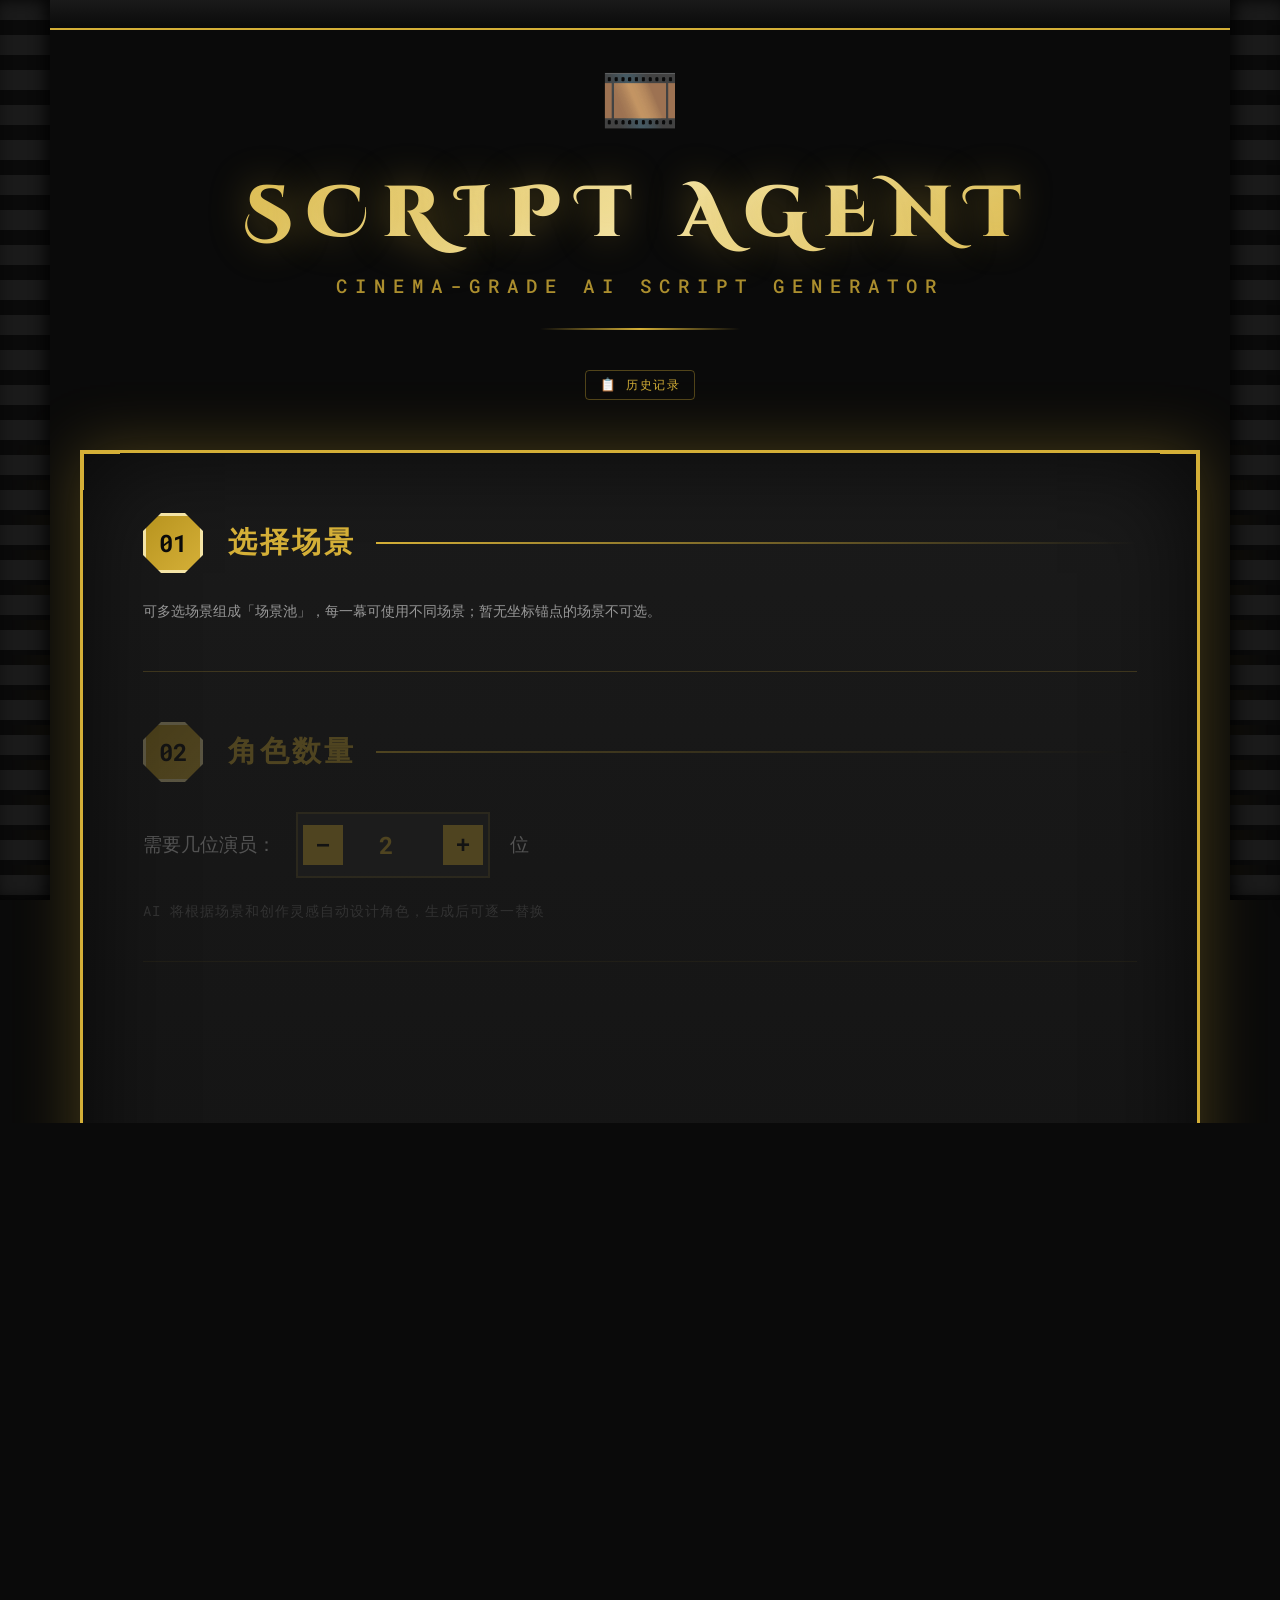
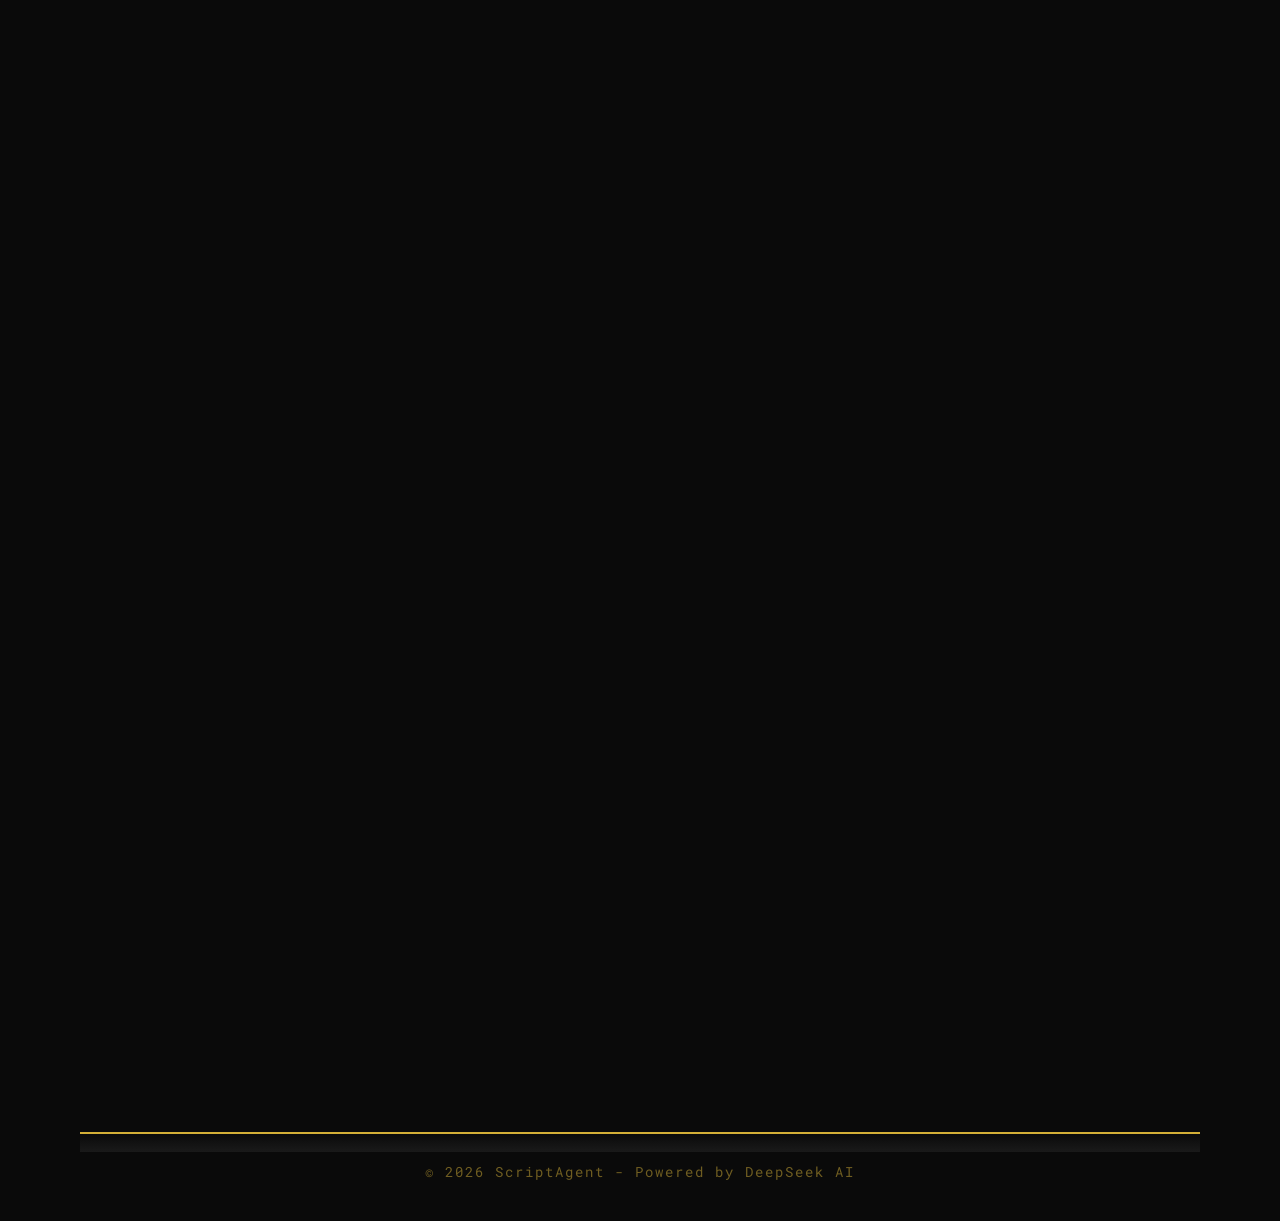
==== commit 0c812a03: "feat: 多场景一期（正常生成模式）+ move 边走边说 - 场景池多选 + 逐幕分配场景：导演按幕注场景/分场景列区域，摄影按幕取对应锚点，   角色生成参考整个场景池概述；无锚点场景前端禁用+" ====
--- a/frontend/index.html
+++ b/frontend/index.html
@@ -52,9 +52,8 @@
                     <h2 class="step-title">选择场景</h2>
                     <div class="step-line"></div>
                 </div>
-                <select class="select-box" id="sceneSelect">
-                    <option value="">请选择场景...</option>
-                </select>
+                <p class="scene-pool-hint">可多选场景组成「场景池」，每一幕可使用不同场景；暂无坐标锚点的场景不可选。</p>
+                <div class="scene-pool-list" id="scenePoolList"></div>
                 <div class="scene-info" id="sceneInfo" style="display: none;">
                     <div class="scene-info-scroll">
                         <div class="info-label">场景描述</div>
@@ -127,6 +126,11 @@
                     <span class="act-count-warning" id="actCountWarning" style="display:none">⚠ 幕数较多，生成时间会更长</span>
                 </div>
                 <p class="act-count-def">💡 幕是剧本的基本叙事单元，通常对应一个完整的场景或时间段，一个剧本通常有 3-5 幕。</p>
+                <div class="act-scene-map" id="actSceneMap" style="display:none">
+                    <label class="count-label">每幕场景分配：</label>
+                    <div class="act-scene-list" id="actSceneList"></div>
+                    <p class="act-scene-hint">选了多个场景时，可为每一幕指定使用场景池中的哪个场景。</p>
+                </div>
             </section>
 
             <!-- 生成角色按钮 -->
--- a/frontend/css/style.css
+++ b/frontend/css/style.css
@@ -313,6 +313,78 @@
     box-shadow: 0 0 20px rgba(212, 175, 55, 0.3);
 }
 .select-box option { background: #1a1a1a; color: var(--text-light); }
+
+/* 场景池（多选复选框） */
+.scene-pool-hint, .act-scene-hint {
+    font-size: 0.85em;
+    color: rgba(255, 255, 255, 0.55);
+    margin: 0 0 10px;
+}
+.scene-pool-list {
+    display: flex;
+    flex-direction: column;
+    gap: 8px;
+}
+.scene-pool-item {
+    display: flex;
+    align-items: center;
+    gap: 10px;
+    padding: 12px 16px;
+    background: var(--film-gray);
+    border: 2px solid rgba(212, 175, 55, 0.3);
+    cursor: pointer;
+    transition: all 0.3s;
+}
+.scene-pool-item:hover { border-color: var(--gold); }
+.scene-pool-item.is-disabled {
+    opacity: 0.45;
+    cursor: not-allowed;
+}
+.scene-pool-checkbox { accent-color: var(--gold); width: 16px; height: 16px; }
+.scene-pool-name { font-family: 'Cinzel', serif; color: var(--text-light); }
+.scene-pool-note { font-size: 0.8em; color: var(--accent); margin-left: auto; }
+
+/* 每幕 → 场景 分配 */
+.act-scene-map { margin-top: 16px; }
+.act-scene-list {
+    display: flex;
+    flex-direction: column;
+    gap: 8px;
+    margin: 8px 0;
+}
+.act-scene-row {
+    display: flex;
+    align-items: center;
+    gap: 12px;
+}
+.act-scene-label {
+    min-width: 64px;
+    font-family: 'Cinzel', serif;
+    color: var(--text-light);
+}
+.act-scene-select {
+    flex: 1;
+    padding: 8px 12px;
+    background: var(--film-gray);
+    border: 2px solid rgba(212, 175, 55, 0.3);
+    color: var(--text-light);
+    cursor: pointer;
+}
+.act-scene-select:focus { outline: none; border-color: var(--gold); }
+.act-scene-select option { background: #1a1a1a; color: var(--text-light); }
+
+/* 多场景信息分块 */
+.scene-info-block + .scene-info-block {
+    margin-top: 18px;
+    padding-top: 18px;
+    border-top: 1px solid rgba(212, 175, 55, 0.25);
+}
+.scene-info-title {
+    font-family: 'Cinzel', serif;
+    font-size: 1.05em;
+    color: var(--gold);
+    margin-bottom: 8px;
+}
 
 /* 场景信息 */
 .scene-info {
@@ -1753,7 +1825,10 @@
     opacity: 0.65;
 }
 .cast-dd-item {
-    padding: 8px 14px;
+    display: flex;
+    align-items: center;
+    gap: 10px;
+    padding: 6px 14px;
     font-size: 0.9em;
     color: var(--text-light);
     cursor: pointer;
@@ -1766,11 +1841,26 @@
     background: rgba(212, 175, 55, 0.1);
     color: var(--gold-light);
 }
-.cast-dd-item.has-img::after {
-    content: '🖼';
-    margin-left: 6px;
-    font-size: 0.85em;
-    opacity: 0.6;
+/* 下拉项左侧角色形象缩略图（让名字与形象一一对应） */
+.cast-dd-thumb {
+    flex: 0 0 auto;
+    width: 34px;
+    height: 34px;
+    border-radius: 6px;
+    object-fit: cover;
+    background: rgba(255, 255, 255, 0.06);
+    border: 1px solid rgba(212, 175, 55, 0.25);
+}
+.cast-dd-thumb-empty {
+    border-style: dashed;
+    border-color: rgba(255, 255, 255, 0.12);
+}
+.cast-dd-name {
+    flex: 1 1 auto;
+    min-width: 0;
+    overflow: hidden;
+    text-overflow: ellipsis;
+    white-space: nowrap;
 }
 
 /* 悬停时浮动显示的角色预览卡（含图片） */
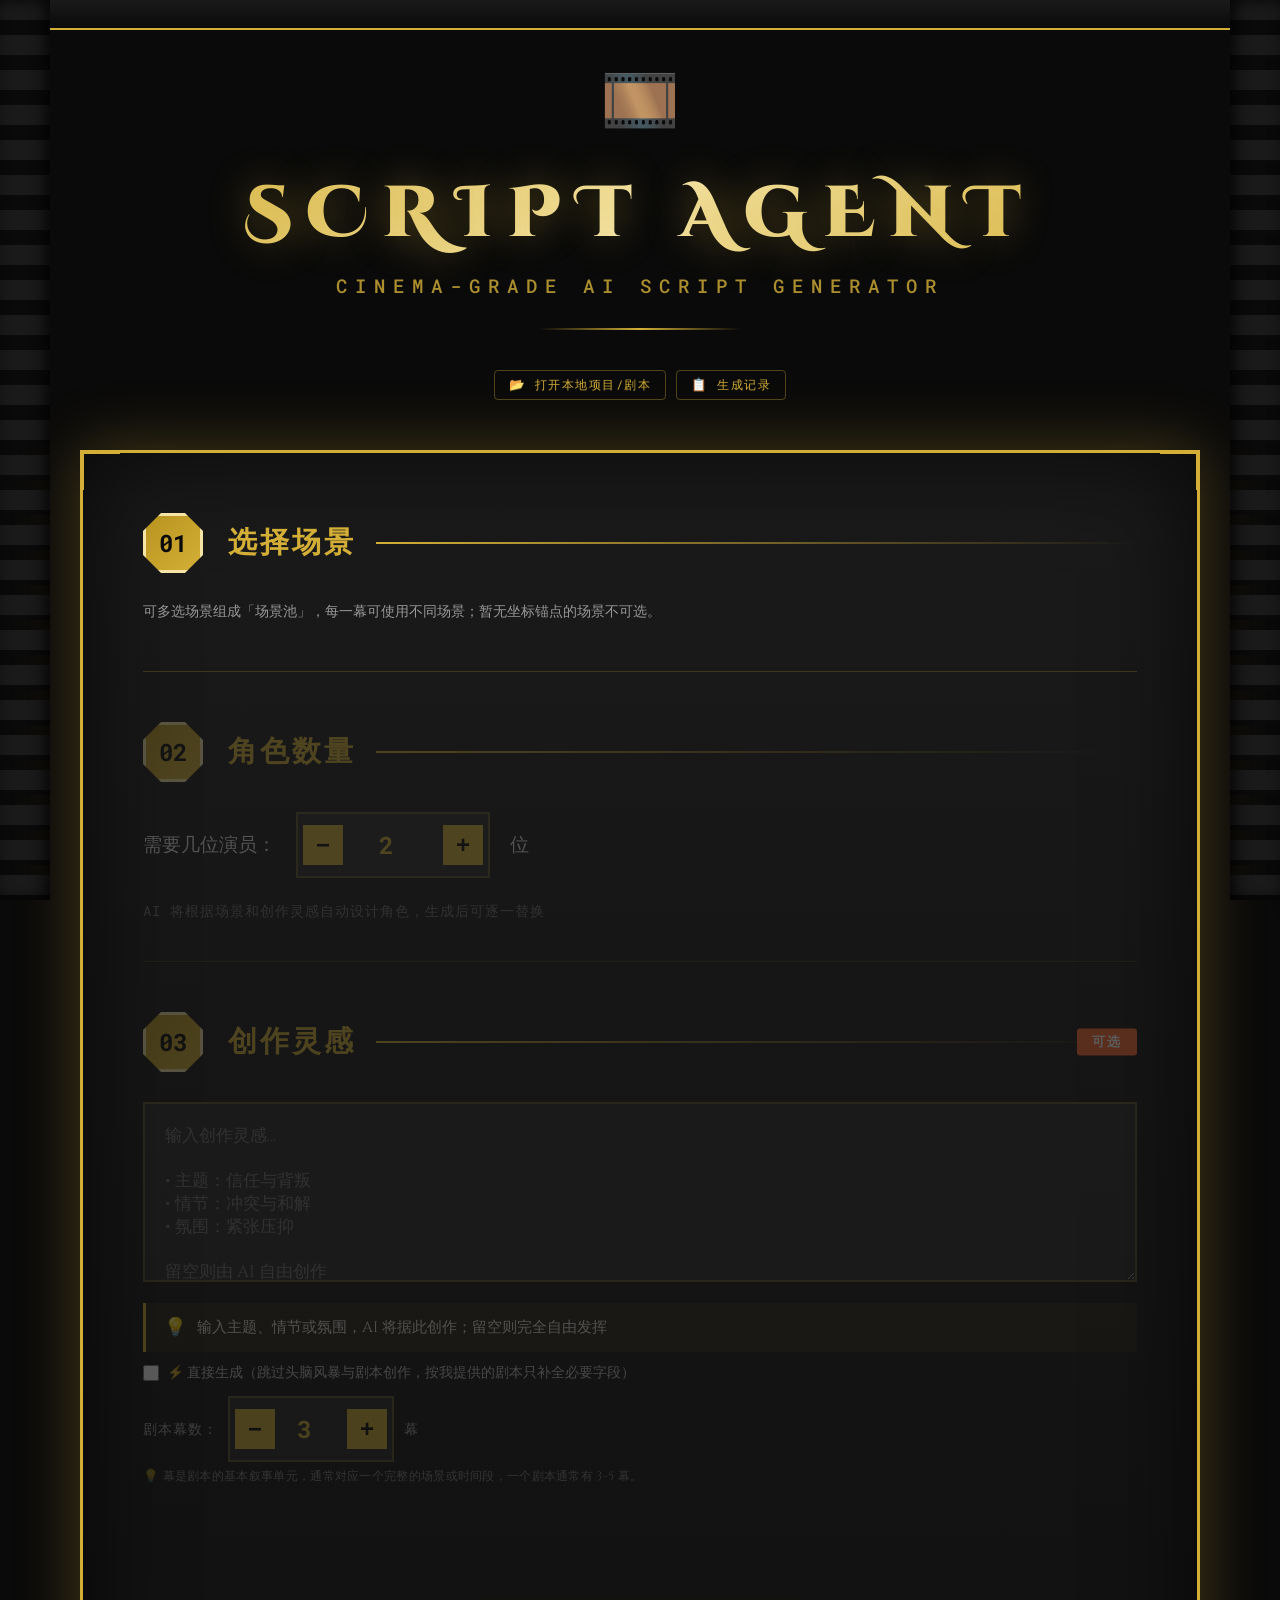
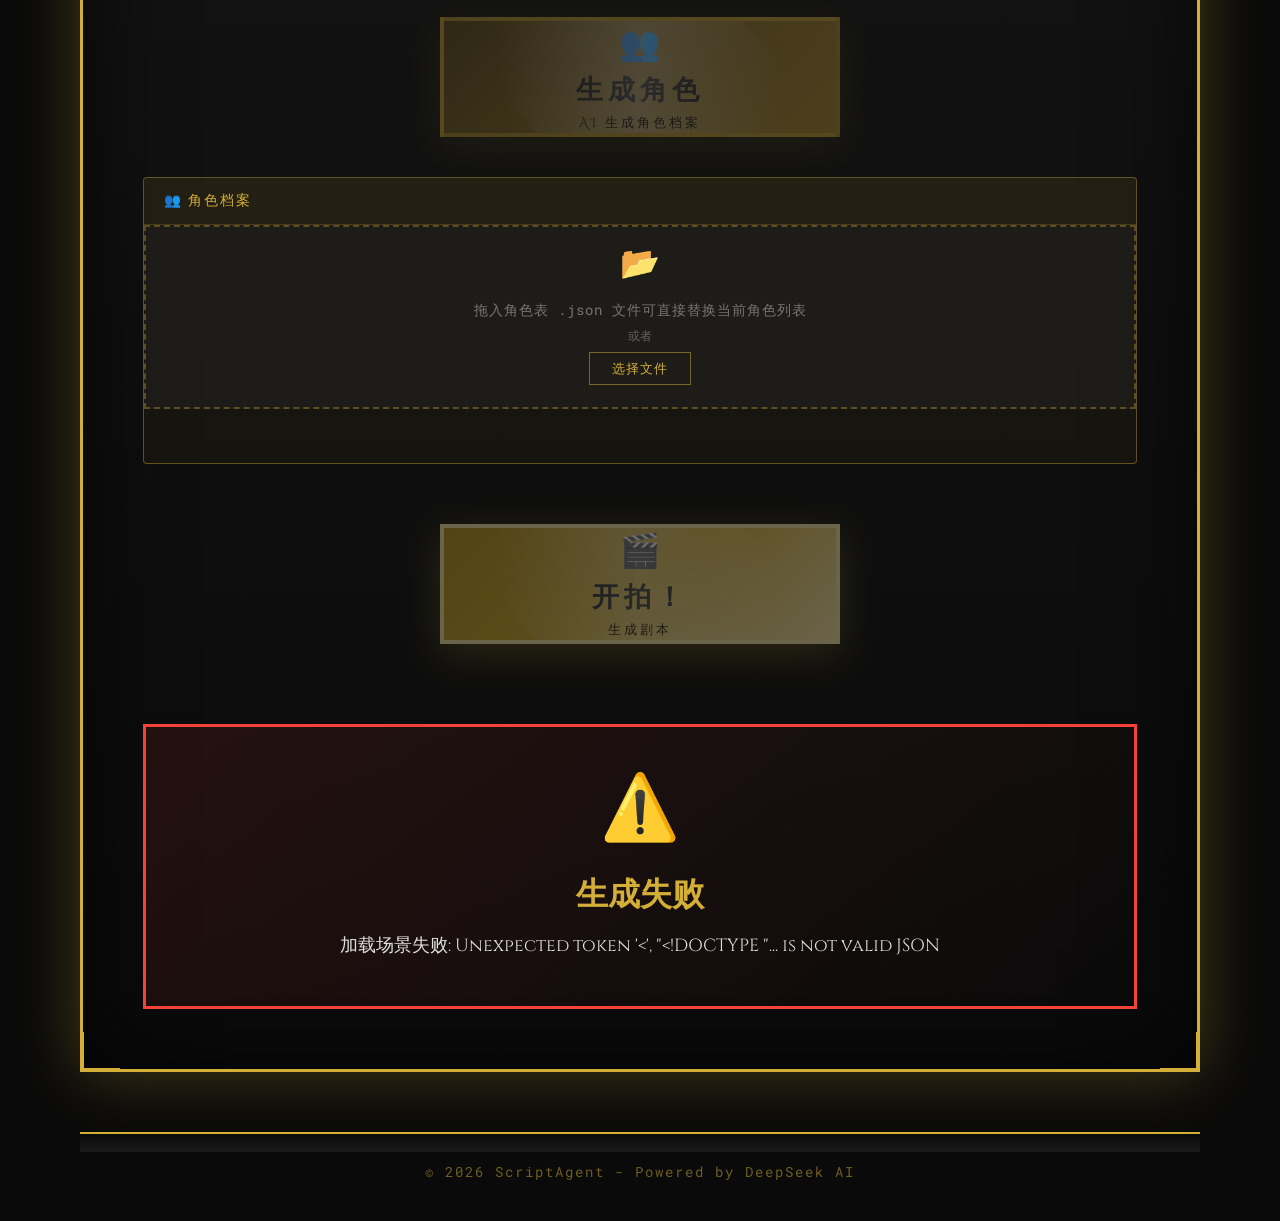
==== commit 56b4c189: "feat: add local script versions and automatic titles" ====
--- a/frontend/index.html
+++ b/frontend/index.html
@@ -21,7 +21,10 @@
             <h1 class="title">SCRIPT AGENT</h1>
             <p class="subtitle">CINEMA-GRADE AI SCRIPT GENERATOR</p>
             <div class="divider"></div>
-            <button class="history-toggle-btn" id="historyBtn">📋 历史记录</button>
+            <div class="header-actions">
+                <button class="history-toggle-btn" id="localProjectOpenBtn">📂 打开本地项目/剧本</button>
+                <button class="history-toggle-btn" id="historyBtn">📋 生成记录</button>
+            </div>
         </header>
 
         <!-- 历史记录侧边栏 -->
@@ -224,9 +227,21 @@
             <div class="script-editor-panel" id="scriptEditorPanel" style="display: none;">
                 <div class="script-editor-header">
                     <span class="script-editor-title">✏️ 剧本编辑器</span>
-                    <button class="download-btn download-btn-secondary script-dl-btn" id="downloadScriptEditedBtn">
-                        <span>📥</span><span>下载剧本/下载修改后的剧本</span>
-                    </button>
+                    <div class="script-editor-actions">
+                        <span class="local-save-status" id="localSaveStatus">尚未保存为本地项目</span>
+                        <button class="download-btn download-btn-secondary compact-btn" id="localProjectSaveBtn">💾 保存项目</button>
+                        <button class="download-btn download-btn-secondary compact-btn" id="localVersionBtn">＋ 创建版本</button>
+                        <button class="download-btn download-btn-secondary script-dl-btn" id="downloadScriptEditedBtn">
+                            <span>📥</span><span>导出剧本 JSON</span>
+                        </button>
+                    </div>
+                </div>
+                <div class="local-version-panel" id="localVersionPanel" style="display:none;">
+                    <div class="local-version-create">
+                        <input type="text" id="localVersionName" class="version-label-input" placeholder="版本名称，如：导演审阅版">
+                        <button class="download-btn download-btn-secondary compact-btn" id="localVersionCreateBtn">保存当前版本</button>
+                    </div>
+                    <div class="local-version-list" id="localVersionList"></div>
                 </div>
                 <div class="script-viewer" id="scriptViewer"></div>
             </div>
@@ -249,6 +264,7 @@
     <script src="js/config.js"></script>
     <script src="js/api.js"></script>
     <script src="js/ui.js"></script>
+    <script src="js/local-projects.js"></script>
     <script src="js/main.js"></script>
 </body>
 </html>
--- a/frontend/css/style.css
+++ b/frontend/css/style.css
@@ -1220,8 +1220,27 @@
 .script-editor-actions {
     display: flex;
     align-items: center;
-    gap: 14px;
-}
+    gap: 10px;
+    flex-wrap: wrap;
+    justify-content: flex-end;
+}
+
+.header-actions { display: flex; gap: 10px; justify-content: center; flex-wrap: wrap; }
+.compact-btn { padding: 8px 12px; font-size: 0.76rem; }
+.local-save-status { font-family: 'Roboto Mono', monospace; font-size: 0.7rem; color: rgba(224,224,224,.55); }
+.local-save-status[data-state="saved"] { color: #63c174; }
+.local-save-status[data-state="dirty"] { color: #d4af37; }
+.local-save-status[data-state="error"] { color: #ef6b6b; }
+.local-version-panel { padding: 14px 20px; border-bottom: 1px solid rgba(212,175,55,.18); background: rgba(0,0,0,.22); }
+.local-version-create { display: flex; gap: 10px; }
+.local-version-create .version-label-input { flex: 1; }
+.local-version-list { margin-top: 12px; display: flex; flex-direction: column; gap: 8px; max-height: 260px; overflow-y: auto; }
+.local-version-item { display: flex; justify-content: space-between; align-items: center; gap: 12px; padding: 10px 12px; border: 1px solid rgba(212,175,55,.15); background: rgba(255,255,255,.025); font-family: 'Roboto Mono', monospace; font-size: .73rem; }
+.local-version-type { margin-left: 8px; color: rgba(212,175,55,.65); font-size: .65rem; }
+.local-version-time { margin-top: 4px; color: rgba(224,224,224,.4); }
+.local-version-actions { display: flex; gap: 6px; }
+.local-version-actions button { border: 1px solid rgba(212,175,55,.25); background: transparent; color: var(--gold-light); padding: 5px 9px; cursor: pointer; }
+.local-version-actions button:hover { border-color: var(--gold); }
 
 .script-editor-hint {
     font-family: 'Roboto Mono', monospace;
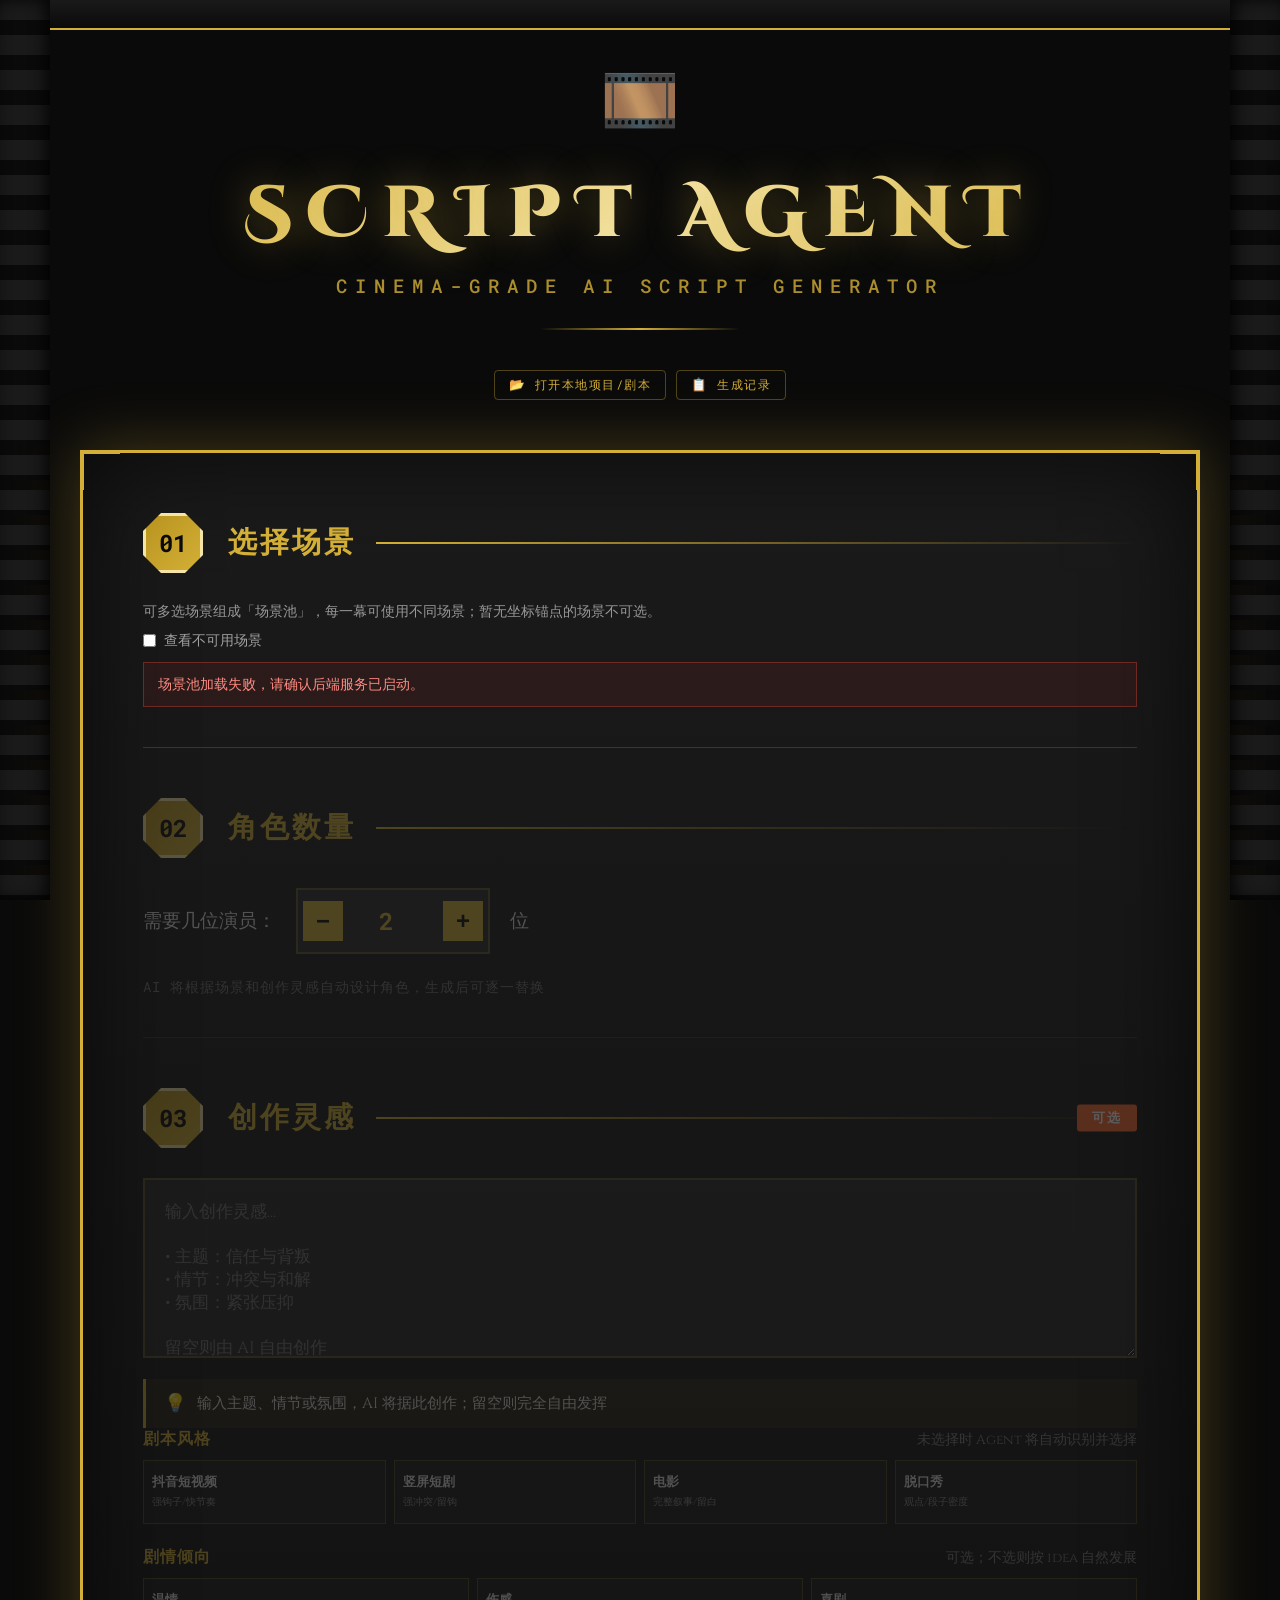
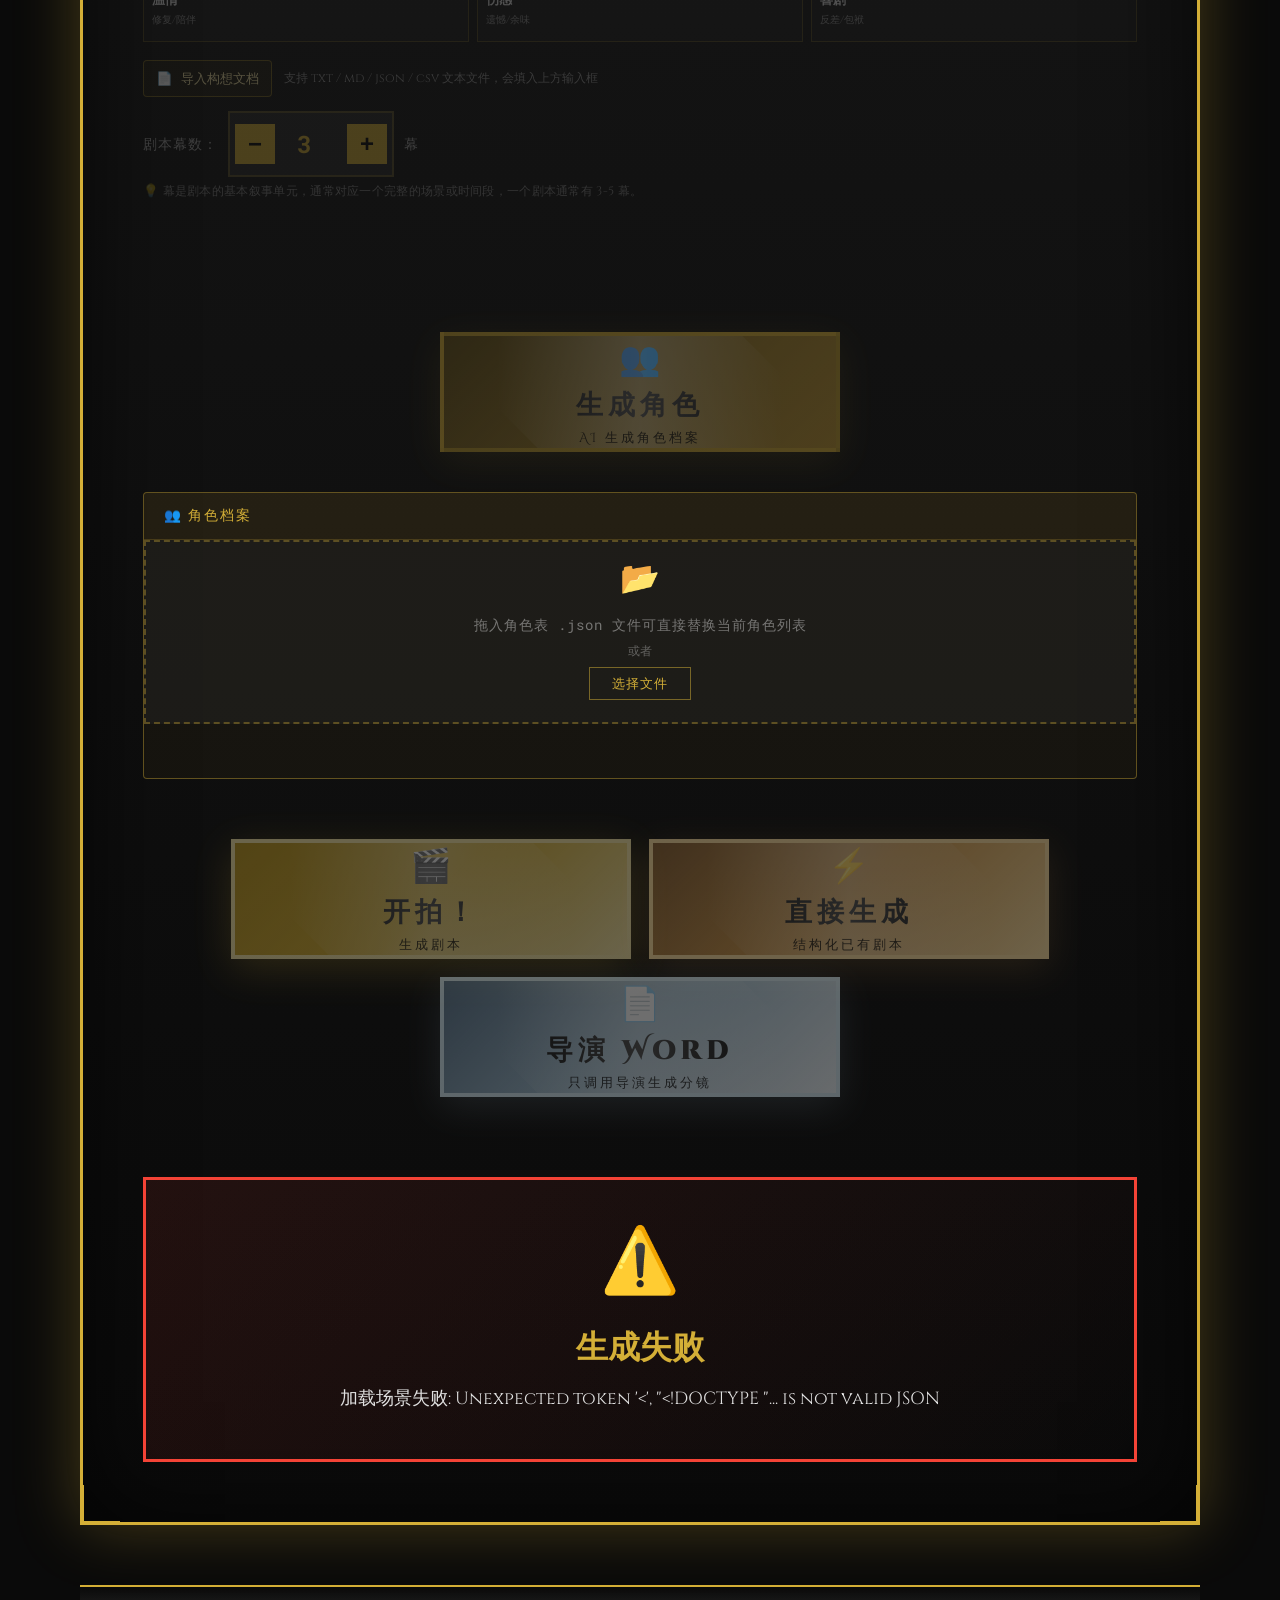
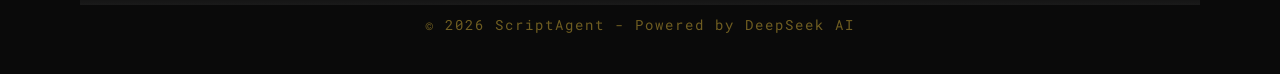
==== commit b30c0511: "feat: update generation workflow and deployment setup" ====
--- a/frontend/index.html
+++ b/frontend/index.html
@@ -56,6 +56,10 @@
                     <div class="step-line"></div>
                 </div>
                 <p class="scene-pool-hint">可多选场景组成「场景池」，每一幕可使用不同场景；暂无坐标锚点的场景不可选。</p>
+                <label class="scene-pool-toggle">
+                    <input type="checkbox" id="showUnavailableScenes">
+                    <span>查看不可用场景</span>
+                </label>
                 <div class="scene-pool-list" id="scenePoolList"></div>
                 <div class="scene-info" id="sceneInfo" style="display: none;">
                     <div class="scene-info-scroll">
@@ -106,17 +110,54 @@
                     <span class="hint-icon">💡</span>
                     <span>输入主题、情节或氛围，AI 将据此创作；留空则完全自由发挥</span>
                 </div>
-                <div class="direct-mode-section">
-                    <label class="direct-mode-toggle">
-                        <input type="checkbox" id="directModeToggle">
-                        <span class="direct-mode-label">⚡ 直接生成（跳过头脑风暴与剧本创作，按我提供的剧本只补全必要字段）</span>
-                    </label>
-                    <p class="direct-mode-hint" id="directModeHint" style="display:none">
-                        已开启直接模式：请把<strong>完整剧本</strong>粘贴到上方输入框。支持
-                        <strong>Markdown 分镜表</strong>（镜头号/景别/画面内容/镜头运动/声音·台词/位置）、
-                        「角色名：对白」纯文本、或规范剧本 JSON。系统会用 LLM 把它<strong>结构化</strong>
-                        （对白原样保留、每个镜头都保留），再做字段补全与摄影镜头处理，<strong>不改写你的剧情与台词</strong>。
-                    </p>
+                <div class="script-style-section">
+                    <div class="script-style-head">
+                        <span class="script-style-title">剧本风格</span>
+                        <span class="script-style-note">未选择时 Agent 将自动识别并选择</span>
+                    </div>
+                    <div class="script-style-options" id="scriptStyleOptions">
+                        <button class="script-style-option" type="button" data-style-id="douyin_short">
+                            <span class="script-style-name">抖音短视频</span>
+                            <span class="script-style-desc">强钩子/快节奏</span>
+                        </button>
+                        <button class="script-style-option" type="button" data-style-id="vertical_drama">
+                            <span class="script-style-name">竖屏短剧</span>
+                            <span class="script-style-desc">强冲突/留钩</span>
+                        </button>
+                        <button class="script-style-option" type="button" data-style-id="film">
+                            <span class="script-style-name">电影</span>
+                            <span class="script-style-desc">完整叙事/留白</span>
+                        </button>
+                        <button class="script-style-option" type="button" data-style-id="standup">
+                            <span class="script-style-name">脱口秀</span>
+                            <span class="script-style-desc">观点/段子密度</span>
+                        </button>
+                    </div>
+                </div>
+                <div class="script-tone-section">
+                    <div class="script-style-head">
+                        <span class="script-style-title">剧情倾向</span>
+                        <span class="script-style-note">可选；不选则按 idea 自然发展</span>
+                    </div>
+                    <div class="script-tone-options" id="scriptToneOptions">
+                        <button class="script-tone-option" type="button" data-tone-id="warm">
+                            <span class="script-style-name">温情</span>
+                            <span class="script-style-desc">修复/陪伴</span>
+                        </button>
+                        <button class="script-tone-option" type="button" data-tone-id="melancholy">
+                            <span class="script-style-name">伤感</span>
+                            <span class="script-style-desc">遗憾/余味</span>
+                        </button>
+                        <button class="script-tone-option" type="button" data-tone-id="comedy">
+                            <span class="script-style-name">喜剧</span>
+                            <span class="script-style-desc">反差/包袱</span>
+                        </button>
+                    </div>
+                </div>
+                <div class="idea-file-section">
+                    <button class="idea-file-btn" id="ideaFileBtn" type="button">📄 导入构想文档</button>
+                    <input type="file" id="ideaFileInput" accept=".txt,.md,.json,.csv" style="display:none">
+                    <span class="idea-file-hint">支持 txt / md / json / csv 文本文件，会填入上方输入框</span>
                 </div>
                 <div class="act-count-section">
                     <label class="count-label">剧本幕数：</label>
@@ -173,6 +214,16 @@
                     <span class="btn-icon">🎬</span>
                     <span class="btn-text">开拍！</span>
                     <span class="btn-subtitle">生成剧本</span>
+                </button>
+                <button class="generate-btn direct-generate-btn" id="directGenerateBtn" disabled>
+                    <span class="btn-icon">⚡</span>
+                    <span class="btn-text">直接生成</span>
+                    <span class="btn-subtitle">结构化已有剧本</span>
+                </button>
+                <button class="generate-btn director-word-btn" id="directorWordBtn" disabled>
+                    <span class="btn-icon">📄</span>
+                    <span class="btn-text">导演 Word</span>
+                    <span class="btn-subtitle">只调用导演生成分镜</span>
                 </button>
             </div>
 
--- a/frontend/css/style.css
+++ b/frontend/css/style.css
@@ -294,6 +294,88 @@
     color: var(--black);
 }
 
+.script-style-section,
+.script-tone-section {
+    margin-bottom: 18px;
+}
+
+.script-style-head {
+    display: flex;
+    align-items: baseline;
+    justify-content: space-between;
+    gap: 14px;
+    margin-bottom: 10px;
+}
+
+.script-style-title {
+    color: var(--gold);
+    font-weight: 700;
+    letter-spacing: 1px;
+}
+
+.script-style-note {
+    color: rgba(224, 224, 224, 0.55);
+    font-size: 0.85em;
+}
+
+.script-style-options,
+.script-tone-options {
+    display: grid;
+    grid-template-columns: repeat(4, minmax(0, 1fr));
+    gap: 8px;
+}
+
+.script-tone-options {
+    grid-template-columns: repeat(3, minmax(0, 1fr));
+}
+
+.script-tone-section {
+    padding-top: 4px;
+}
+
+.script-style-option,
+.script-tone-option {
+    min-height: 64px;
+    padding: 10px 8px;
+    border: 1px solid rgba(212, 175, 55, 0.28);
+    background: rgba(31, 31, 31, 0.82);
+    color: var(--text-light);
+    cursor: pointer;
+    transition: border-color 0.2s ease, background 0.2s ease, transform 0.2s ease;
+    font-family: inherit;
+    text-align: left;
+}
+
+.script-style-option:hover,
+.script-tone-option:hover {
+    border-color: rgba(212, 175, 55, 0.7);
+    transform: translateY(-1px);
+}
+
+.script-style-option.selected,
+.script-tone-option.selected {
+    border-color: var(--gold);
+    background: rgba(212, 175, 55, 0.14);
+    box-shadow: inset 0 0 0 1px rgba(212, 175, 55, 0.35);
+}
+
+.script-style-name,
+.script-style-desc {
+    display: block;
+    line-height: 1.25;
+}
+
+.script-style-name {
+    font-size: 0.95em;
+    font-weight: 700;
+}
+
+.script-style-desc {
+    margin-top: 5px;
+    color: rgba(224, 224, 224, 0.58);
+    font-size: 0.78em;
+}
+
 /* 选择框 */
 .select-box {
     width: 100%;
@@ -325,6 +407,19 @@
     flex-direction: column;
     gap: 8px;
 }
+.scene-pool-toggle {
+    display: inline-flex;
+    align-items: center;
+    gap: 8px;
+    margin: 0 0 12px;
+    color: rgba(224, 224, 224, 0.68);
+    font-size: 0.9em;
+    cursor: pointer;
+    user-select: none;
+}
+.scene-pool-toggle input {
+    accent-color: var(--gold);
+}
 .scene-pool-item {
     display: flex;
     align-items: center;
@@ -343,6 +438,19 @@
 .scene-pool-checkbox { accent-color: var(--gold); width: 16px; height: 16px; }
 .scene-pool-name { font-family: 'Cinzel', serif; color: var(--text-light); }
 .scene-pool-note { font-size: 0.8em; color: var(--accent); margin-left: auto; }
+.scene-pool-empty {
+    border: 1px dashed rgba(212, 175, 55, 0.28);
+    color: rgba(224, 224, 224, 0.5);
+    padding: 12px 14px;
+    font-size: 0.9em;
+}
+.scene-pool-error {
+    border: 1px solid rgba(244, 67, 54, 0.35);
+    background: rgba(244, 67, 54, 0.08);
+    color: #ff8a80;
+    padding: 12px 14px;
+    font-size: 0.9em;
+}
 
 /* 每幕 → 场景 分配 */
 .act-scene-map { margin-top: 16px; }
@@ -644,6 +752,8 @@
     padding: 40px 0;
     display: flex;
     justify-content: center;
+    gap: 18px;
+    flex-wrap: wrap;
 }
 
 .generate-btn {
@@ -1137,6 +1247,13 @@
     margin-top: 12px;
     padding-top: 12px;
     border-top: 1px solid rgba(212, 175, 55, 0.15);
+}
+
+.cast-editor-note {
+    margin: 8px 0 10px;
+    color: rgba(224, 224, 224, 0.55);
+    font-size: 0.75rem;
+    line-height: 1.5;
 }
 
 .cast-confirm-btn {
@@ -2133,40 +2250,51 @@
     letter-spacing: 0.3px;
 }
 
-/* ── 直接生成模式开关 ── */
-.direct-mode-section {
-    margin-top: 12px;
-}
-.direct-mode-toggle {
-    display: flex;
-    align-items: center;
-    gap: 8px;
-    cursor: pointer;
-    user-select: none;
-}
-.direct-mode-toggle input {
-    width: 16px;
-    height: 16px;
-    accent-color: var(--gold);
-    cursor: pointer;
-    flex-shrink: 0;
-}
-.direct-mode-label {
-    font-size: 0.85em;
-    color: var(--text-light);
-    opacity: 0.85;
-}
-.direct-mode-hint {
-    margin: 8px 0 0;
-    padding: 10px 14px;
+.director-word-btn {
+    background: linear-gradient(135deg, #5d7890, #a8c6d8, #f0f7fb);
+    border-color: #d8eef7;
+    box-shadow: 0 10px 36px rgba(168, 198, 216, 0.28);
+}
+
+.director-word-btn:hover {
+    box-shadow: 0 15px 54px rgba(168, 198, 216, 0.42);
+}
+
+.direct-generate-btn {
+    background: linear-gradient(135deg, #8b6235, #d8a04f, #ffe1a3);
+    border-color: #ffe1a3;
+    box-shadow: 0 10px 36px rgba(216, 160, 79, 0.3);
+}
+
+.direct-generate-btn:hover {
+    box-shadow: 0 15px 54px rgba(216, 160, 79, 0.45);
+}
+
+.idea-file-section {
+    display: flex;
+    align-items: center;
+    gap: 12px;
+    margin-top: 10px;
+    flex-wrap: wrap;
+}
+
+.idea-file-btn {
+    border: 1px solid rgba(212, 175, 55, 0.45);
     background: rgba(212, 175, 55, 0.08);
-    border-left: 3px solid var(--gold);
-    font-size: 0.8em;
-    line-height: 1.6;
-    color: rgba(224, 224, 224, 0.75);
-}
-.direct-mode-hint strong {
     color: var(--gold-light);
+    border-radius: 4px;
+    padding: 8px 12px;
+    cursor: pointer;
+    font-family: 'Roboto Mono', monospace;
+}
+
+.idea-file-btn:hover {
+    background: rgba(212, 175, 55, 0.15);
+}
+
+.idea-file-hint {
+    color: rgba(224, 224, 224, 0.62);
+    font-size: 0.78em;
 }
 
 /* ── 版本命名行 ── */
@@ -2333,3 +2461,23 @@
     background: rgba(212,175,55,0.12);
     border-color: var(--gold);
 }
+
+@media (max-width: 900px) {
+    .script-style-options,
+    .script-tone-options {
+        grid-template-columns: repeat(2, minmax(0, 1fr));
+    }
+}
+
+@media (max-width: 520px) {
+    .script-style-head {
+        align-items: flex-start;
+        flex-direction: column;
+        gap: 4px;
+    }
+
+    .script-style-options,
+    .script-tone-options {
+        grid-template-columns: 1fr;
+    }
+}
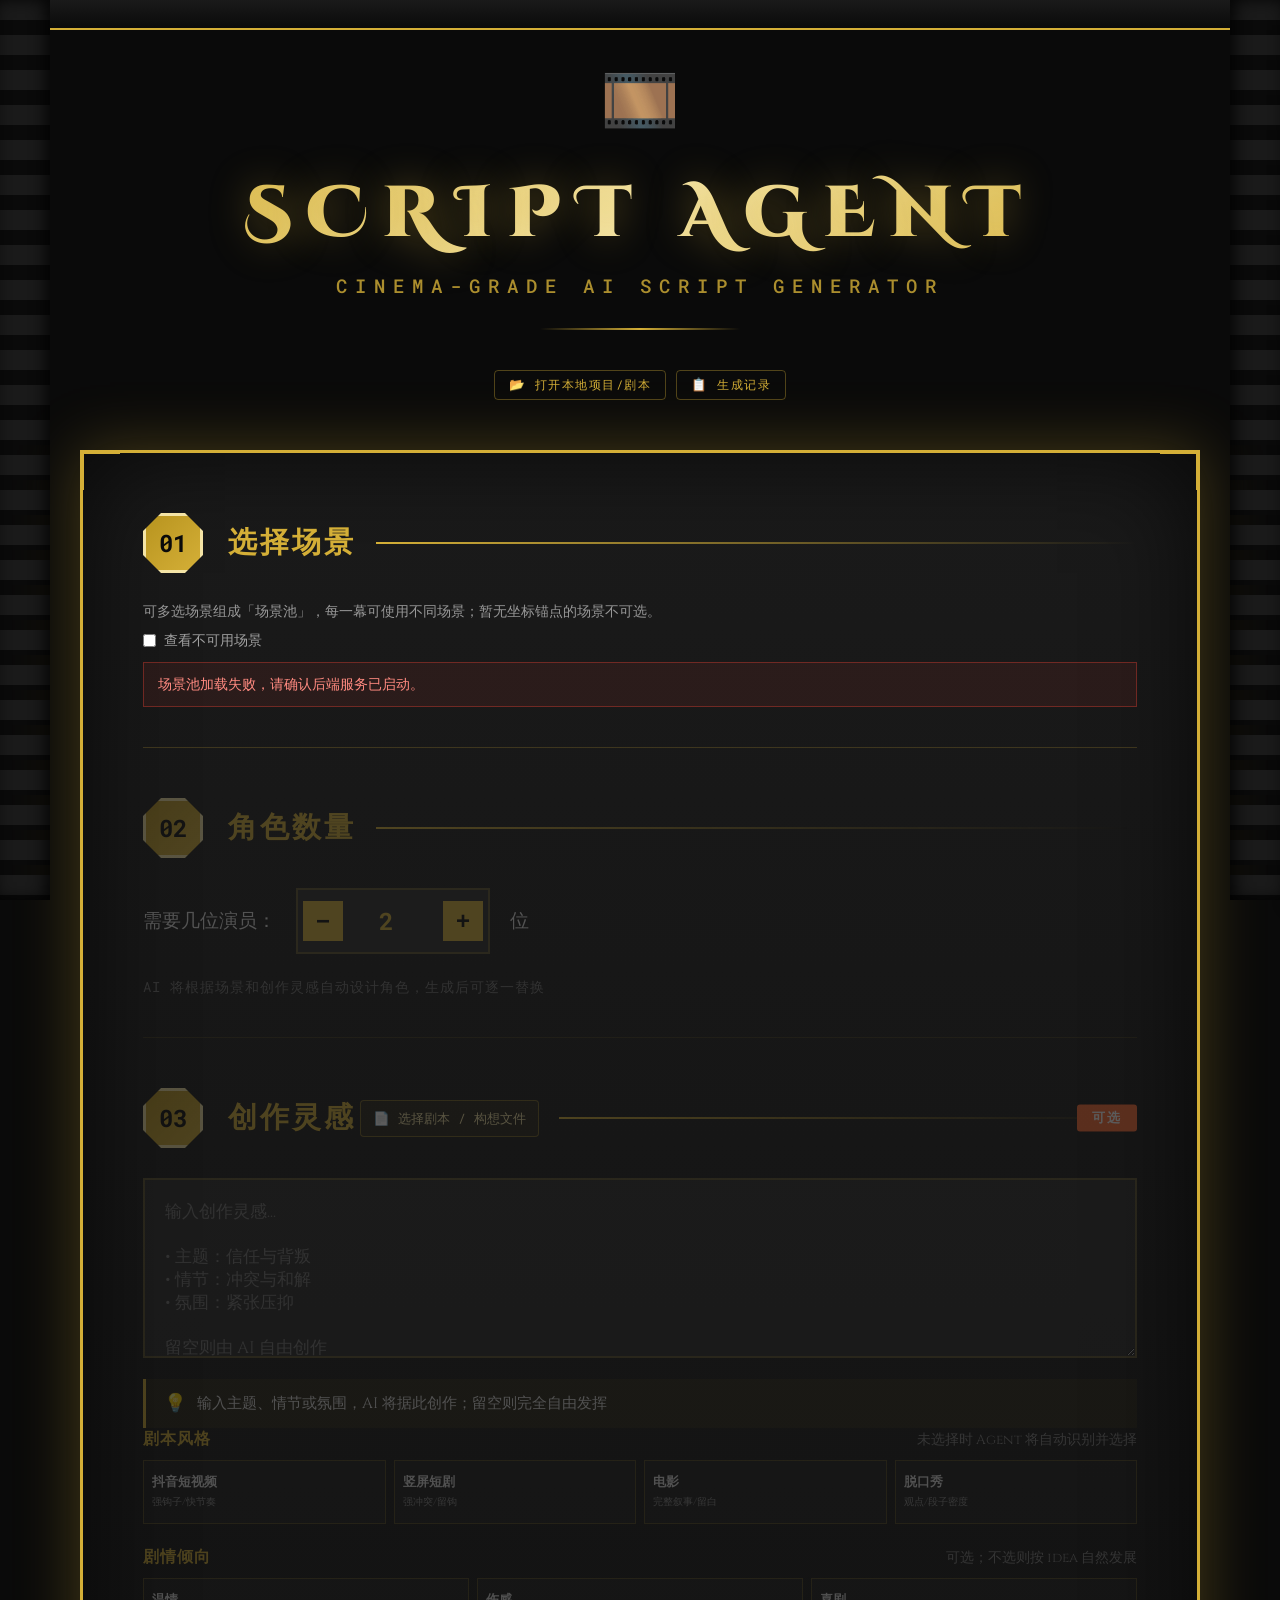
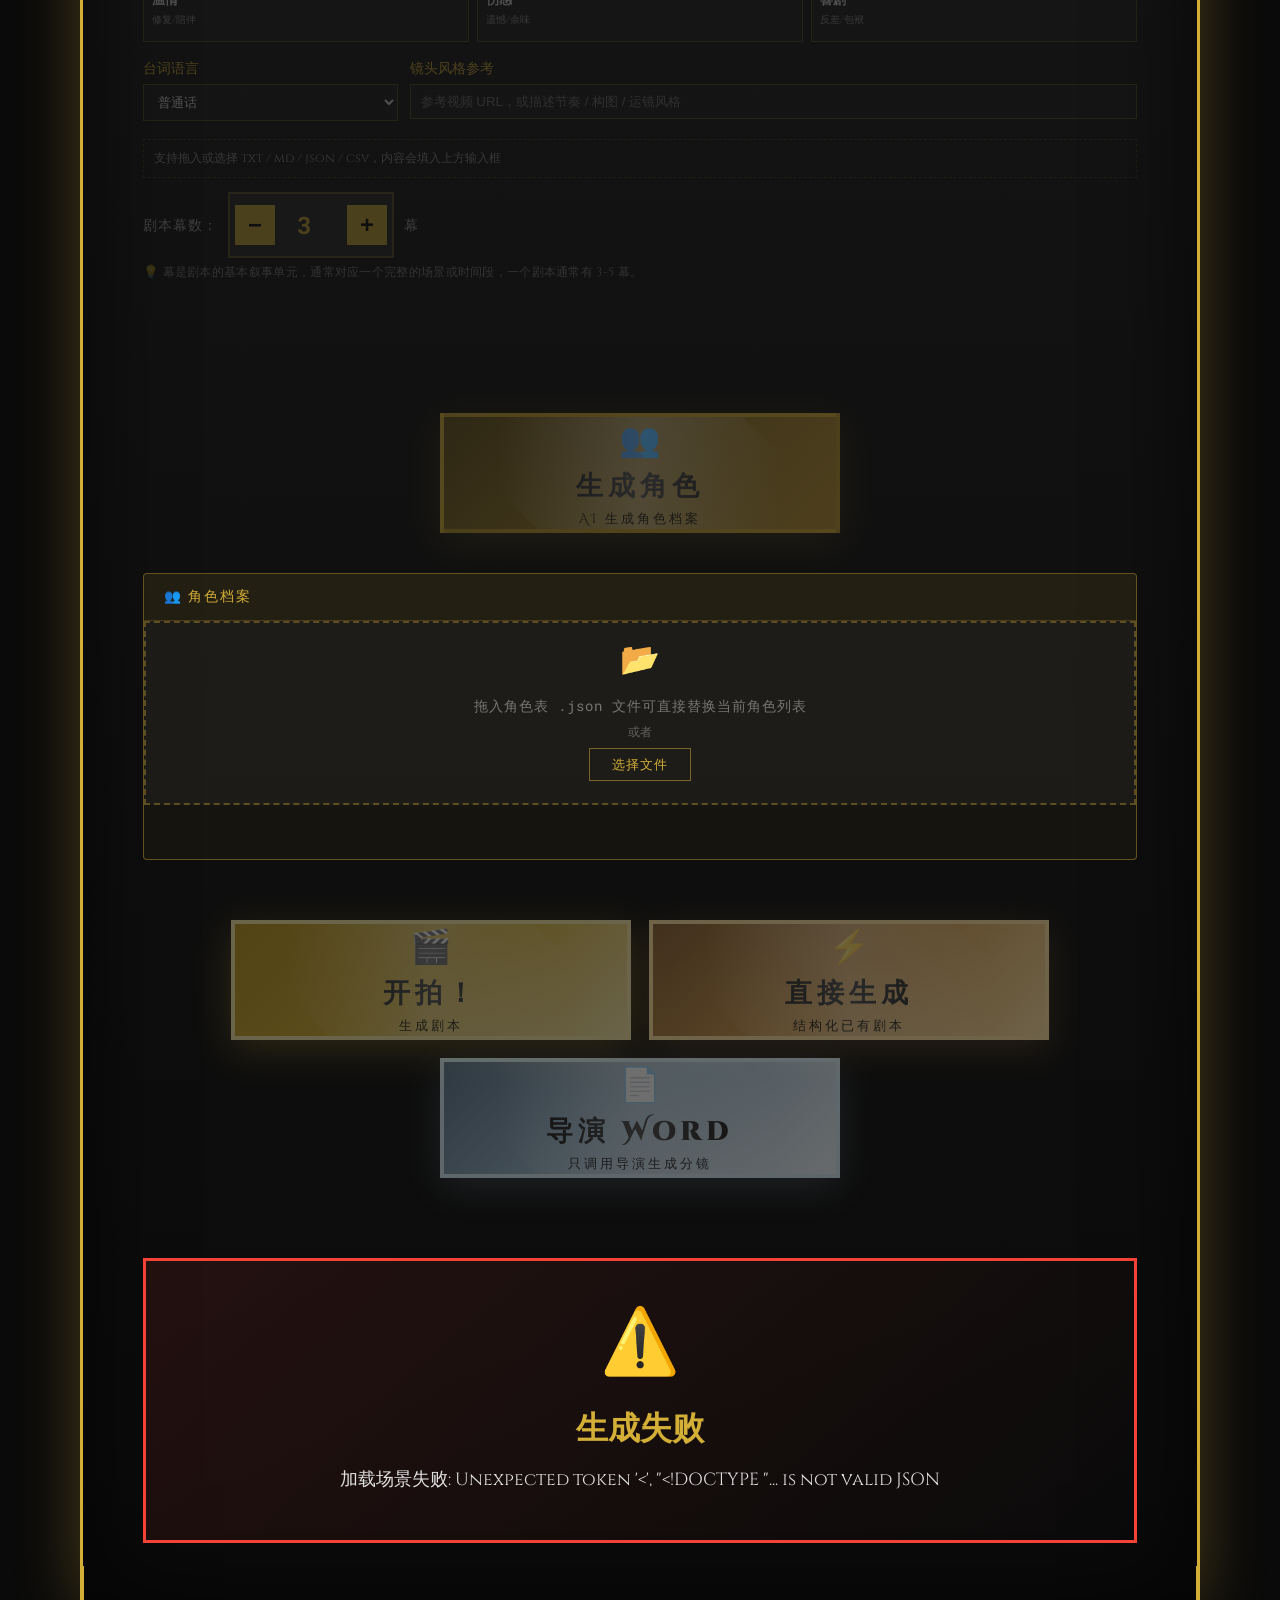
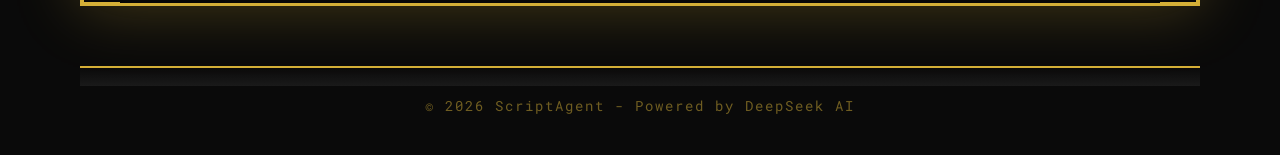
==== commit 8d98fcce: "feat: 固化剧本合同与生成校验" ====
--- a/frontend/index.html
+++ b/frontend/index.html
@@ -101,6 +101,7 @@
                         <span class="number-inner">03</span>
                     </div>
                     <h2 class="step-title">创作灵感</h2>
+                    <button class="idea-file-btn idea-file-btn-header" id="ideaFileBtn" type="button">📄 选择剧本 / 构想文件</button>
                     <div class="step-line"></div>
                     <div class="optional-badge">可选</div>
                 </div>
@@ -154,10 +155,20 @@
                         </button>
                     </div>
                 </div>
-                <div class="idea-file-section">
-                    <button class="idea-file-btn" id="ideaFileBtn" type="button">📄 导入构想文档</button>
+                <div class="generation-options">
+                    <label>台词语言
+                        <select id="dialogueLanguage">
+                            <option value="mandarin">普通话</option>
+                            <option value="minnan">闽南语</option>
+                        </select>
+                    </label>
+                    <label>镜头风格参考
+                        <input id="shotStyleReference" type="text" maxlength="500" placeholder="参考视频 URL，或描述节奏 / 构图 / 运镜风格">
+                    </label>
+                </div>
+                <div class="idea-file-section" id="ideaFileDropzone">
                     <input type="file" id="ideaFileInput" accept=".txt,.md,.json,.csv" style="display:none">
-                    <span class="idea-file-hint">支持 txt / md / json / csv 文本文件，会填入上方输入框</span>
+                    <span class="idea-file-hint">支持拖入或选择 txt / md / json / csv，内容会填入上方输入框</span>
                 </div>
                 <div class="act-count-section">
                     <label class="count-label">剧本幕数：</label>
--- a/frontend/css/style.css
+++ b/frontend/css/style.css
@@ -950,7 +950,22 @@
 .ob-beat.ob-dialogue {
     align-items: baseline;
     flex-wrap: wrap;
-    border-bottom: 1px dashed rgba(255,255,255,0.06);
+    margin: 4px 0;
+    padding: 7px 9px;
+    border: 1px solid rgba(212,175,55,0.2);
+    border-radius: 4px;
+    background: rgba(212,175,55,0.06);
+}
+.ob-beat.ob-empty-shot {
+    border-color: rgba(72,210,196,0.55);
+    background: rgba(45,160,150,0.18);
+}
+.ob-beat.ob-empty-shot .ob-speaker {
+    color: #80cbc4;
+}
+.ob-beat.ob-empty-shot .ob-content {
+    color: rgba(128,203,196,0.85);
+    font-style: italic;
 }
 .ob-beat.ob-move {
     color: #78909c;
@@ -1437,10 +1452,30 @@
 
 /* 对白幕 */
 .sv-beat-dialogue {
-    background: rgba(255,255,255,0.03);
-    border: 1px solid rgba(212,175,55,0.12);
+    background: rgba(212,175,55,0.08);
+    border: 1px solid rgba(212,175,55,0.32);
     border-radius: 4px;
     padding: 14px 16px;
+    transition: border-color 0.2s, box-shadow 0.2s, background 0.2s;
+}
+
+.sv-beat-dialogue:focus-within {
+    border-color: rgba(255,210,80,0.95);
+    background: rgba(212,175,55,0.16);
+    box-shadow: 0 0 0 2px rgba(212,175,55,0.25), 0 8px 24px rgba(0,0,0,0.24);
+}
+
+.sv-beat-empty-shot {
+    border-color: rgba(72,210,196,0.68);
+    border-left: 5px solid #48d2c4;
+    background: rgba(45,160,150,0.2);
+}
+
+.sv-beat-empty-shot:focus-within {
+    border-color: #6ff7e8;
+    border-left-color: #6ff7e8;
+    background: rgba(45,180,165,0.3);
+    box-shadow: 0 0 0 2px rgba(72,210,196,0.24), 0 8px 24px rgba(0,0,0,0.24);
 }
 
 .sv-speaker {
@@ -1471,6 +1506,31 @@
     border-color: rgba(212,175,55,0.5);
 }
 
+.sv-empty-shot-meta {
+    display: flex;
+    align-items: center;
+    gap: 8px;
+    margin-top: 8px;
+}
+
+.sv-duration-input {
+    width: 72px;
+    height: 26px;
+    background: rgba(0,0,0,0.28);
+    border: 1px solid rgba(128,203,196,0.3);
+    border-radius: 3px;
+    color: rgba(178,235,242,0.9);
+    font-family: 'Roboto Mono', monospace;
+    font-size: 0.72rem;
+    padding: 3px 7px;
+    outline: none;
+    box-sizing: border-box;
+}
+
+.sv-duration-input:focus {
+    border-color: rgba(128,203,196,0.65);
+}
+
 .sv-meta {
     display: flex;
     align-items: flex-start;
@@ -1521,7 +1581,9 @@
     padding: 8px 16px;
     font-family: 'Roboto Mono', monospace;
     font-size: 0.75rem;
-    color: rgba(224,224,224,0.45);
+    color: rgba(224,224,224,0.78);
+    border-left: 3px solid rgba(180,120,255,0.7);
+    background: rgba(130,75,190,0.12);
 }
 
 .sv-move-arrow {
@@ -1608,8 +1670,16 @@
 .sv-del-scene:hover,
 .sv-del-beat:hover { color: #e07070; }
 
-/* 添加对话 / 添加幕按钮 */
+/* 添加对话 / 空镜 / 添加幕按钮 */
+.sv-add-row {
+    display: flex;
+    flex-wrap: wrap;
+    gap: 8px;
+    margin-top: 10px;
+}
+
 .sv-add-beat,
+.sv-add-empty-shot,
 .sv-add-scene {
     background: none;
     border: 1px dashed rgba(212,175,55,0.25);
@@ -1620,11 +1690,12 @@
     letter-spacing: 1px;
     padding: 5px 14px;
     cursor: pointer;
-    margin-top: 10px;
+    margin-top: 0;
     transition: all 0.2s;
     display: block;
 }
 .sv-add-beat:hover,
+.sv-add-empty-shot:hover,
 .sv-add-scene:hover {
     border-color: var(--gold);
     color: var(--gold);
@@ -1644,6 +1715,9 @@
     flex-wrap: wrap;
     gap: 6px;
     margin-top: 6px;
+    padding: 8px;
+    border-left: 3px solid rgba(100,160,255,0.75);
+    background: rgba(70,120,210,0.12);
 }
 .sv-shot-editor .sv-label {
     line-height: 26px;
@@ -1687,6 +1761,9 @@
     flex-direction: column;
     gap: 4px;
     margin-top: 8px;
+    padding: 8px;
+    border-left: 3px solid rgba(255,170,70,0.7);
+    background: rgba(200,115,35,0.1);
 }
 .sv-action-list {
     display: flex;
@@ -1696,7 +1773,14 @@
 .sv-action-row {
     display: flex;
     align-items: center;
+    flex-wrap: wrap;
     gap: 6px;
+}
+.sv-action-preview {
+    flex-basis: 100%;
+    margin-left: 96px;
+    color: rgba(224,224,224,0.56);
+    font: 0.7rem/1.5 'Roboto Mono', monospace;
 }
 .sv-action-char,
 .sv-action-name {
@@ -2276,6 +2360,41 @@
     gap: 12px;
     margin-top: 10px;
     flex-wrap: wrap;
+    border: 1px dashed rgba(212, 175, 55, 0.25);
+    padding: 10px;
+    transition: border-color 0.2s, background 0.2s;
+}
+
+.idea-file-section.drag-over {
+    border-color: var(--gold);
+    background: rgba(212, 175, 55, 0.09);
+}
+
+.generation-options {
+    display: grid;
+    grid-template-columns: minmax(150px, 0.35fr) minmax(260px, 1fr);
+    gap: 12px;
+    margin-bottom: 18px;
+}
+
+.generation-options label { color: var(--gold); font-size: 0.85em; }
+.generation-options input,
+.generation-options select {
+    display: block;
+    width: 100%;
+    box-sizing: border-box;
+    margin-top: 6px;
+    padding: 9px 10px;
+    border: 1px solid rgba(212,175,55,0.3);
+    background: rgba(31,31,31,0.82);
+    color: var(--text-light);
+}
+
+.ob-screenplay {
+    margin: 0;
+    white-space: pre-wrap;
+    font: 0.8rem/1.8 'Roboto Mono', monospace;
+    color: var(--text-light);
 }
 
 .idea-file-btn {
@@ -2290,6 +2409,11 @@
 
 .idea-file-btn:hover {
     background: rgba(212, 175, 55, 0.15);
+}
+
+.idea-file-btn-header {
+    flex-shrink: 0;
+    margin-left: 4px;
 }
 
 .idea-file-hint {
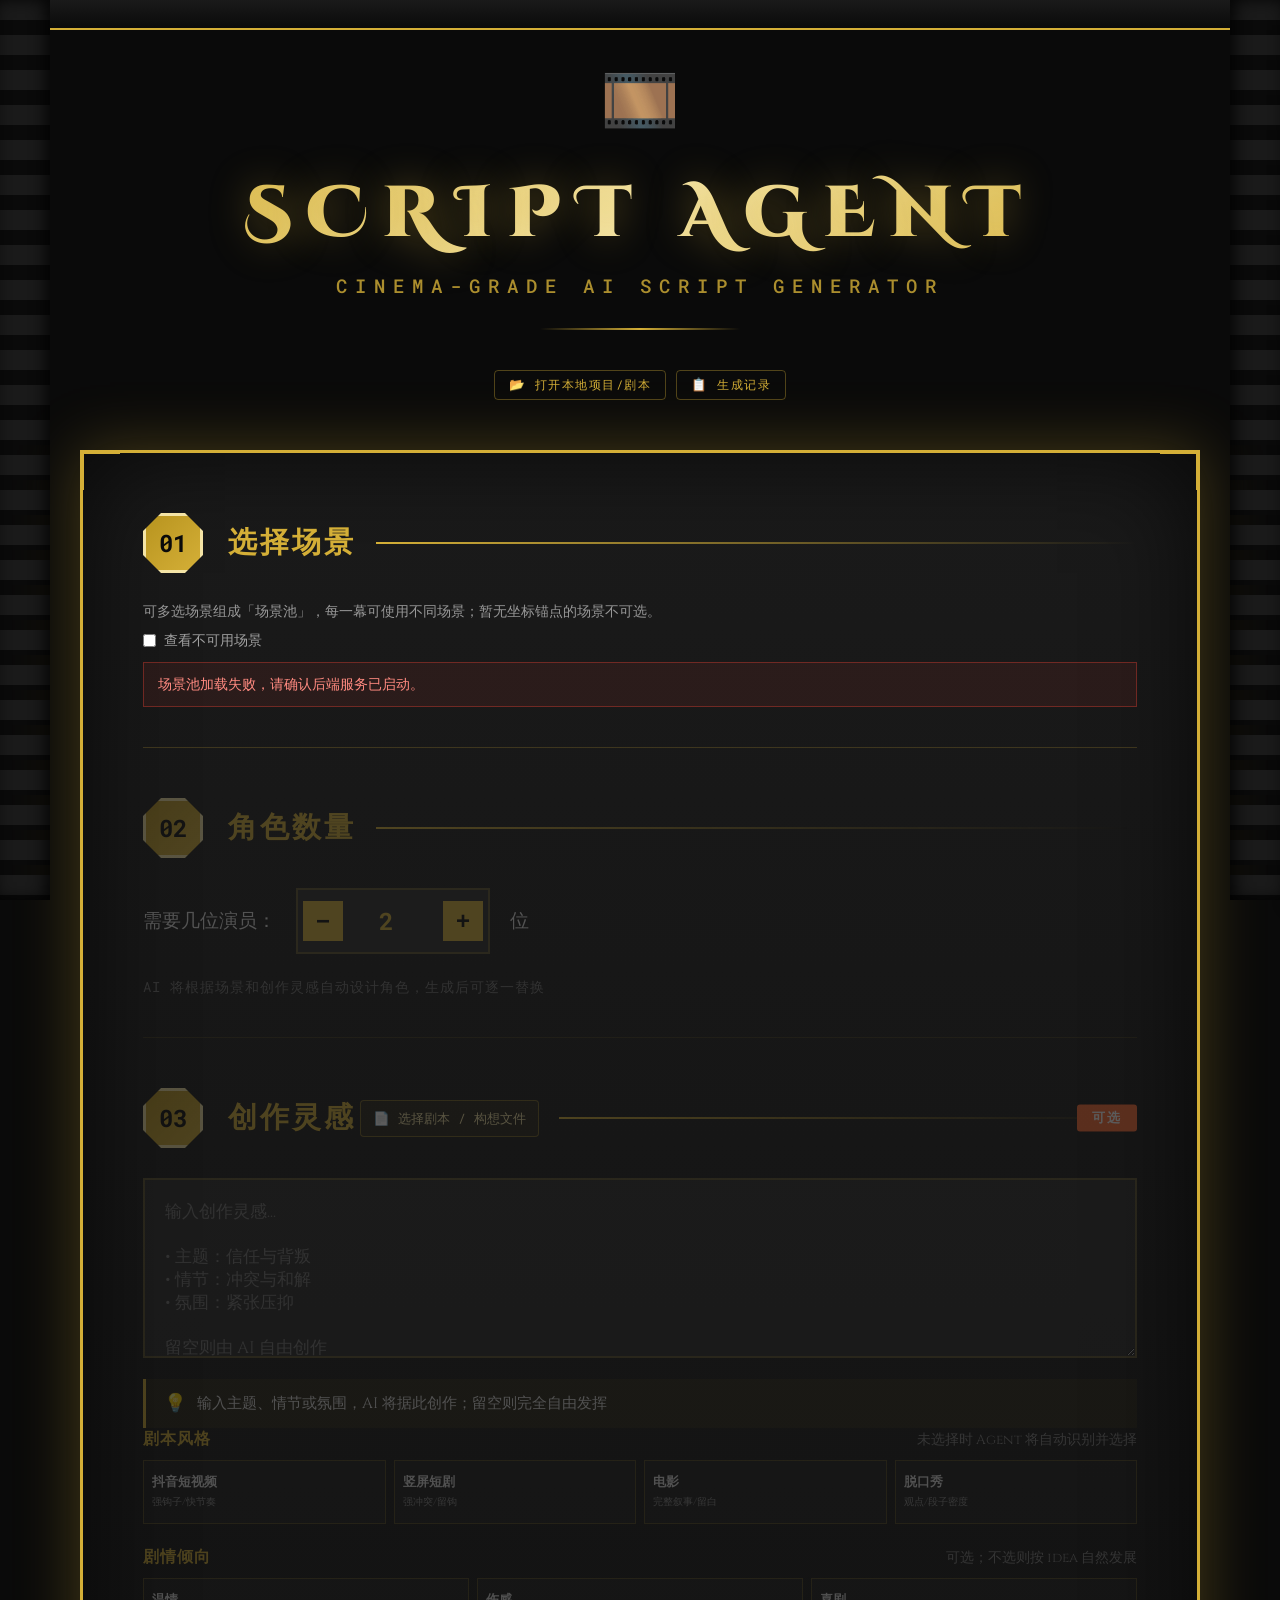
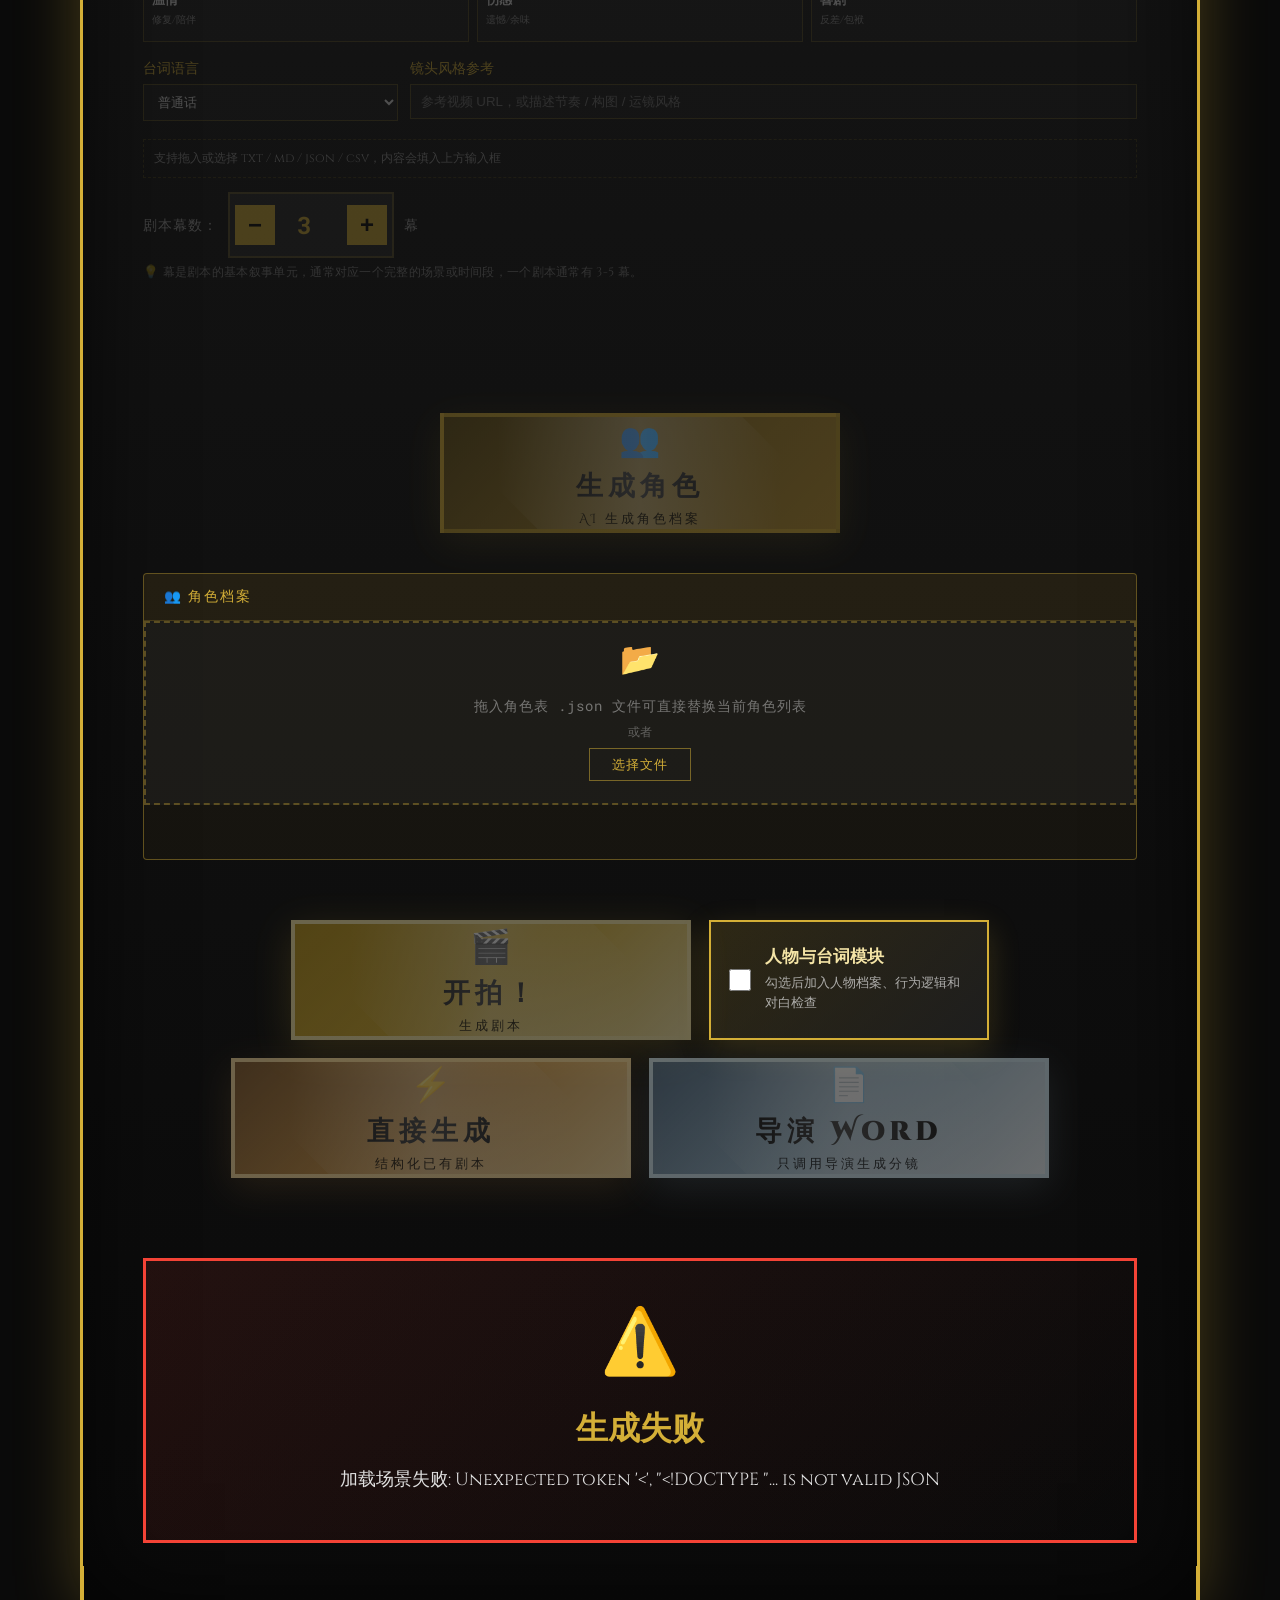
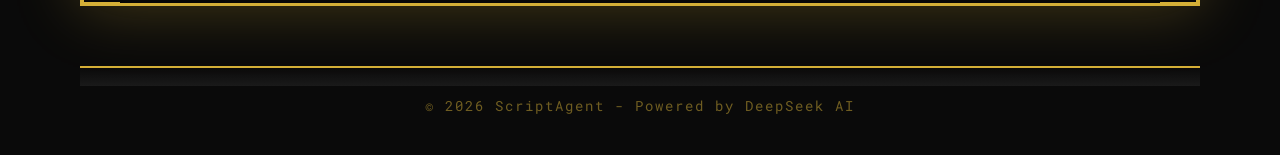
==== commit ceffd73c: "feat: modularize agents and camera pipeline" ====
--- a/frontend/index.html
+++ b/frontend/index.html
@@ -4,7 +4,7 @@
     <meta charset="UTF-8">
     <meta name="viewport" content="width=device-width, initial-scale=1.0">
     <title>ScriptAgent - 电影级AI剧本生成系统</title>
-    <link rel="stylesheet" href="css/style.css">
+    <link rel="stylesheet" href="css/style.css?v=20260910b">
 </head>
 <body>
     <!-- 电影胶片装饰 -->
@@ -226,6 +226,13 @@
                     <span class="btn-text">开拍！</span>
                     <span class="btn-subtitle">生成剧本</span>
                 </button>
+                <label class="character-module-toggle">
+                    <input type="checkbox" id="enableCharacterModule">
+                    <span>
+                        <strong>人物与台词模块</strong>
+                        <small>勾选后加入人物档案、行为逻辑和对白检查</small>
+                    </span>
+                </label>
                 <button class="generate-btn direct-generate-btn" id="directGenerateBtn" disabled>
                     <span class="btn-icon">⚡</span>
                     <span class="btn-text">直接生成</span>
@@ -323,10 +330,10 @@
         </footer>
     </div>
 
-    <script src="js/config.js"></script>
+    <script src="js/config.js?v=20260910"></script>
     <script src="js/api.js"></script>
-    <script src="js/ui.js"></script>
+    <script src="js/ui.js?v=20260910b"></script>
     <script src="js/local-projects.js"></script>
-    <script src="js/main.js"></script>
+    <script src="js/main.js?v=20260910b"></script>
 </body>
 </html>
--- a/frontend/css/style.css
+++ b/frontend/css/style.css
@@ -438,6 +438,31 @@
 .scene-pool-checkbox { accent-color: var(--gold); width: 16px; height: 16px; }
 .scene-pool-name { font-family: 'Cinzel', serif; color: var(--text-light); }
 .scene-pool-note { font-size: 0.8em; color: var(--accent); margin-left: auto; }
+
+.character-module-toggle {
+    display: flex;
+    align-items: center;
+    gap: 14px;
+    width: 280px;
+    min-height: 120px;
+    box-sizing: border-box;
+    padding: 18px;
+    border: 2px solid var(--gold);
+    background: linear-gradient(135deg, rgba(212, 175, 55, 0.16), rgba(31, 31, 31, 0.92));
+    box-shadow: 0 10px 30px rgba(212, 175, 55, 0.2);
+    cursor: pointer;
+    transition: all 0.25s;
+}
+.character-module-toggle:hover { transform: translateY(-3px); }
+.character-module-toggle:has(input:checked) {
+    background: linear-gradient(135deg, var(--gold-dark), var(--gold));
+    box-shadow: 0 12px 40px rgba(212, 175, 55, 0.48);
+}
+.character-module-toggle input { width: 22px; height: 22px; flex: 0 0 auto; accent-color: var(--gold); }
+.character-module-toggle strong { display: block; color: var(--gold-light); font-size: 1.05em; }
+.character-module-toggle small { display: block; margin-top: 6px; color: rgba(224, 224, 224, 0.72); line-height: 1.5; }
+.character-module-toggle:has(input:checked) strong,
+.character-module-toggle:has(input:checked) small { color: var(--black); }
 .scene-pool-empty {
     border: 1px dashed rgba(212, 175, 55, 0.28);
     color: rgba(224, 224, 224, 0.5);
@@ -1896,6 +1921,10 @@
     .generate-btn {
         width: 100%;
     }
+
+    .character-module-toggle {
+        width: 100%;
+    }
     
     .film-border {
         width: 30px;
@@ -2534,6 +2563,31 @@
 .history-session-item:hover {
     border-color: rgba(212,175,55,0.3);
 }
+.history-session-item.status-failed {
+    background: rgba(244,67,54,0.12);
+    border-color: rgba(244,67,54,0.75);
+}
+.history-session-item.status-running {
+    border-color: rgba(255,193,7,0.65);
+}
+.history-status-badge {
+    border: 1px solid currentColor;
+    border-radius: 10px;
+    color: #7bd88f;
+    font: 0.68em 'Roboto Mono', monospace;
+    padding: 1px 6px;
+    white-space: nowrap;
+}
+.status-failed .history-status-badge { color: #ff6b63; }
+.status-running .history-status-badge { color: #ffd05a; }
+.history-session-error {
+    color: #ff8a84;
+    font-size: 0.72em;
+    margin-bottom: 8px;
+    overflow: hidden;
+    text-overflow: ellipsis;
+    white-space: nowrap;
+}
 .history-session-header {
     display: flex;
     align-items: baseline;
@@ -2567,6 +2621,7 @@
 }
 .history-session-actions {
     display: flex;
+    flex-wrap: wrap;
     gap: 8px;
 }
 .history-action-btn {
